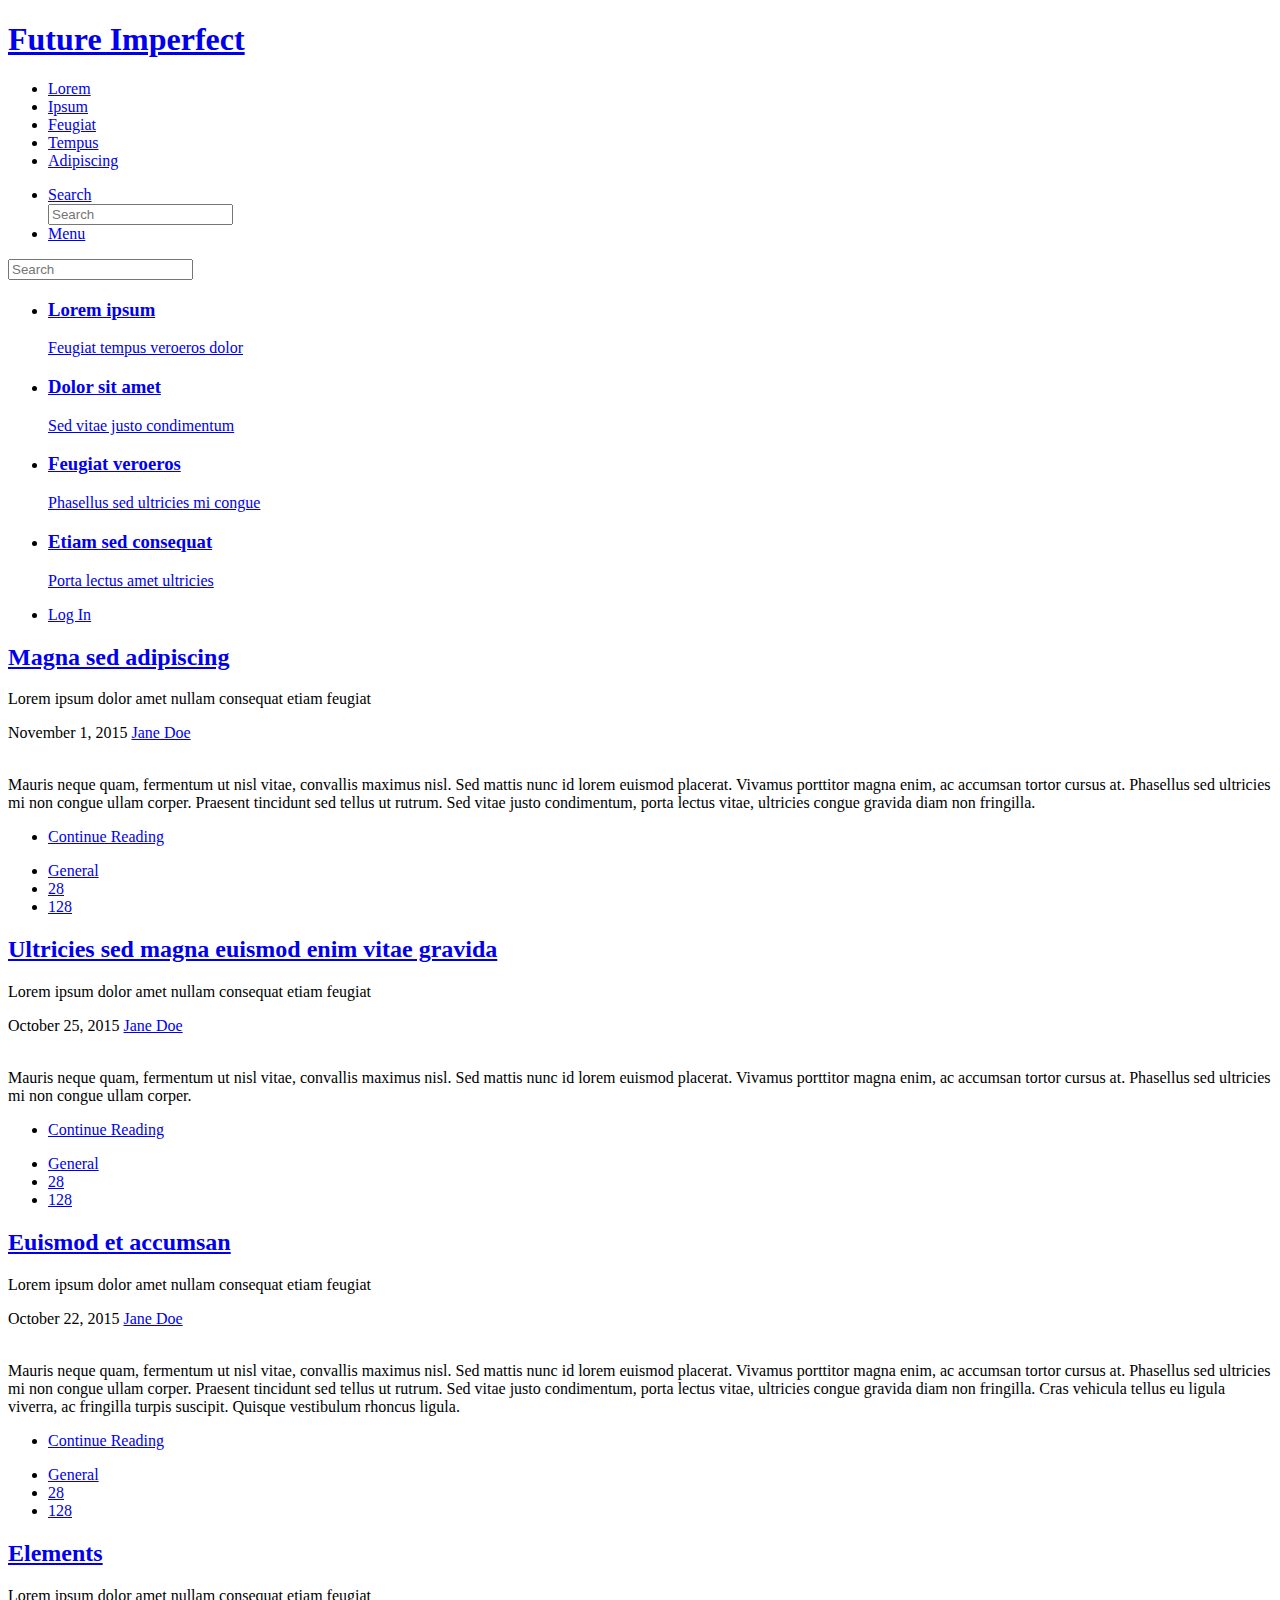
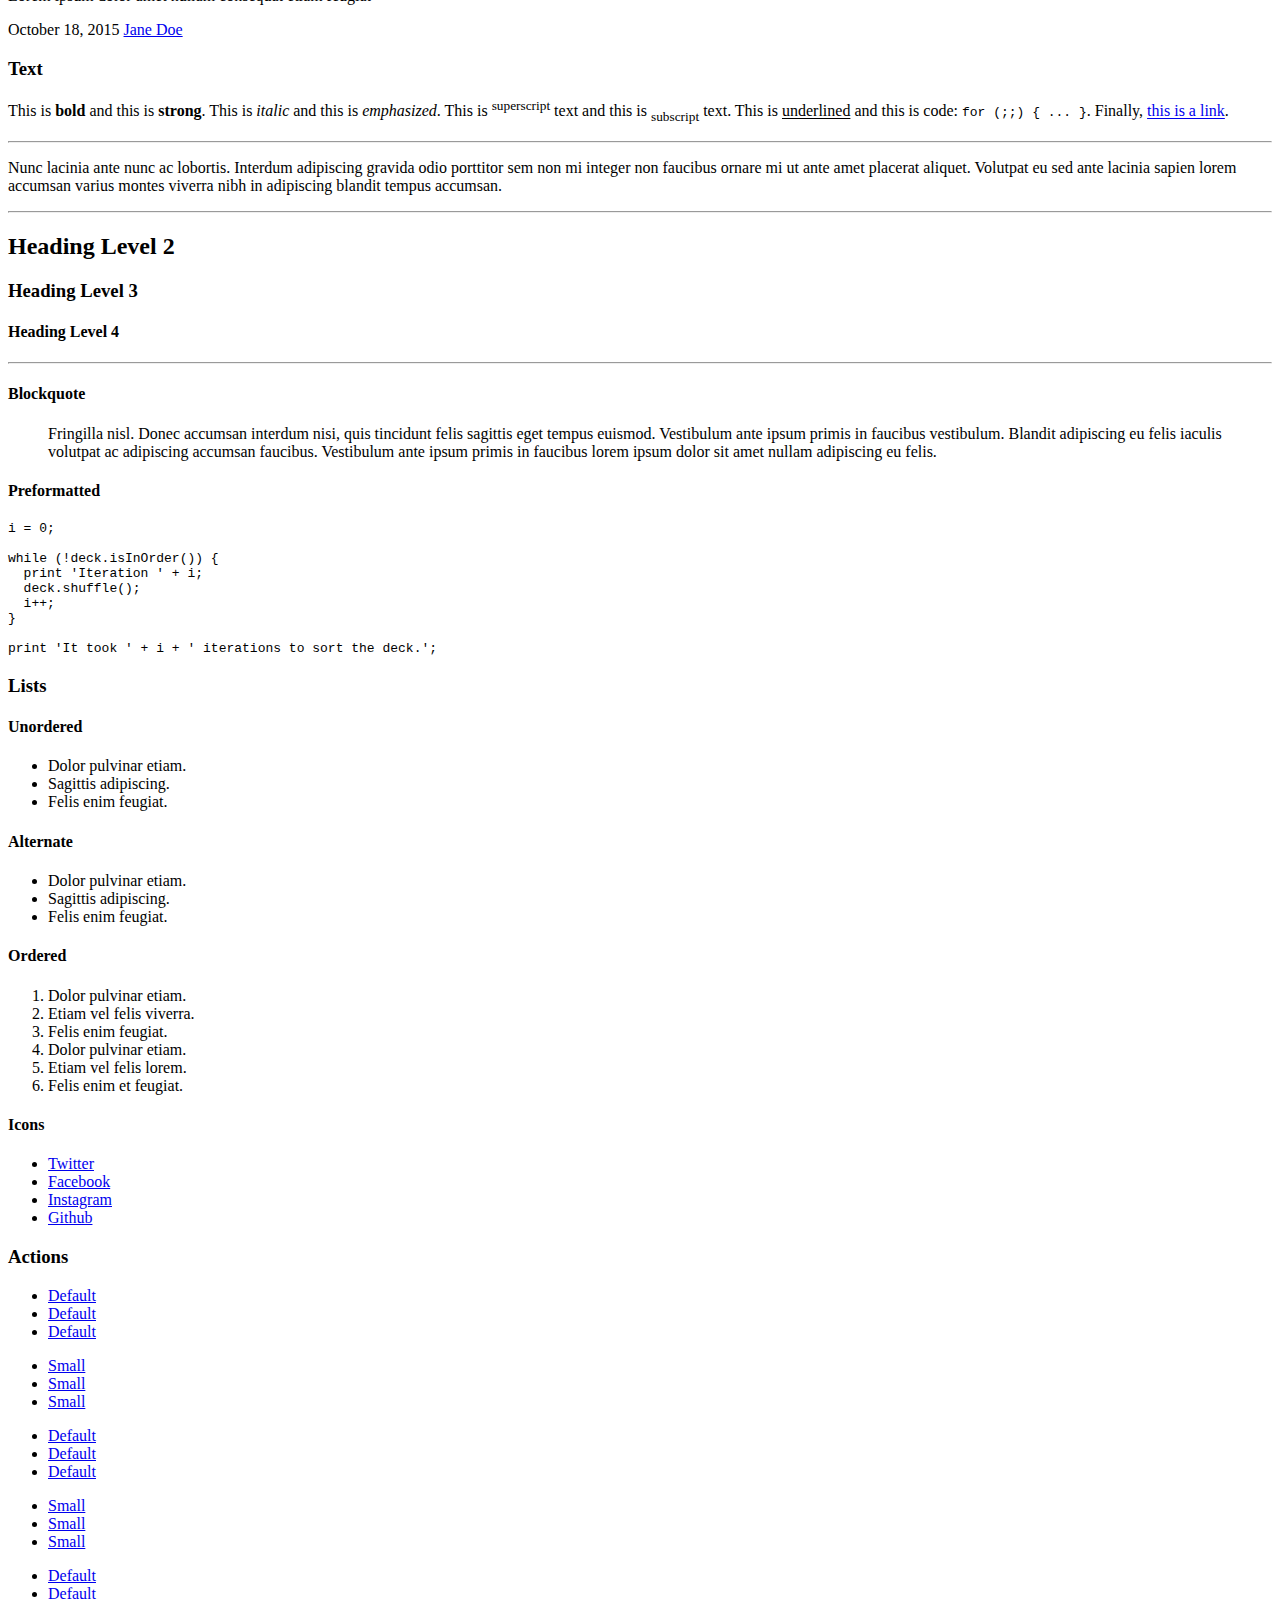
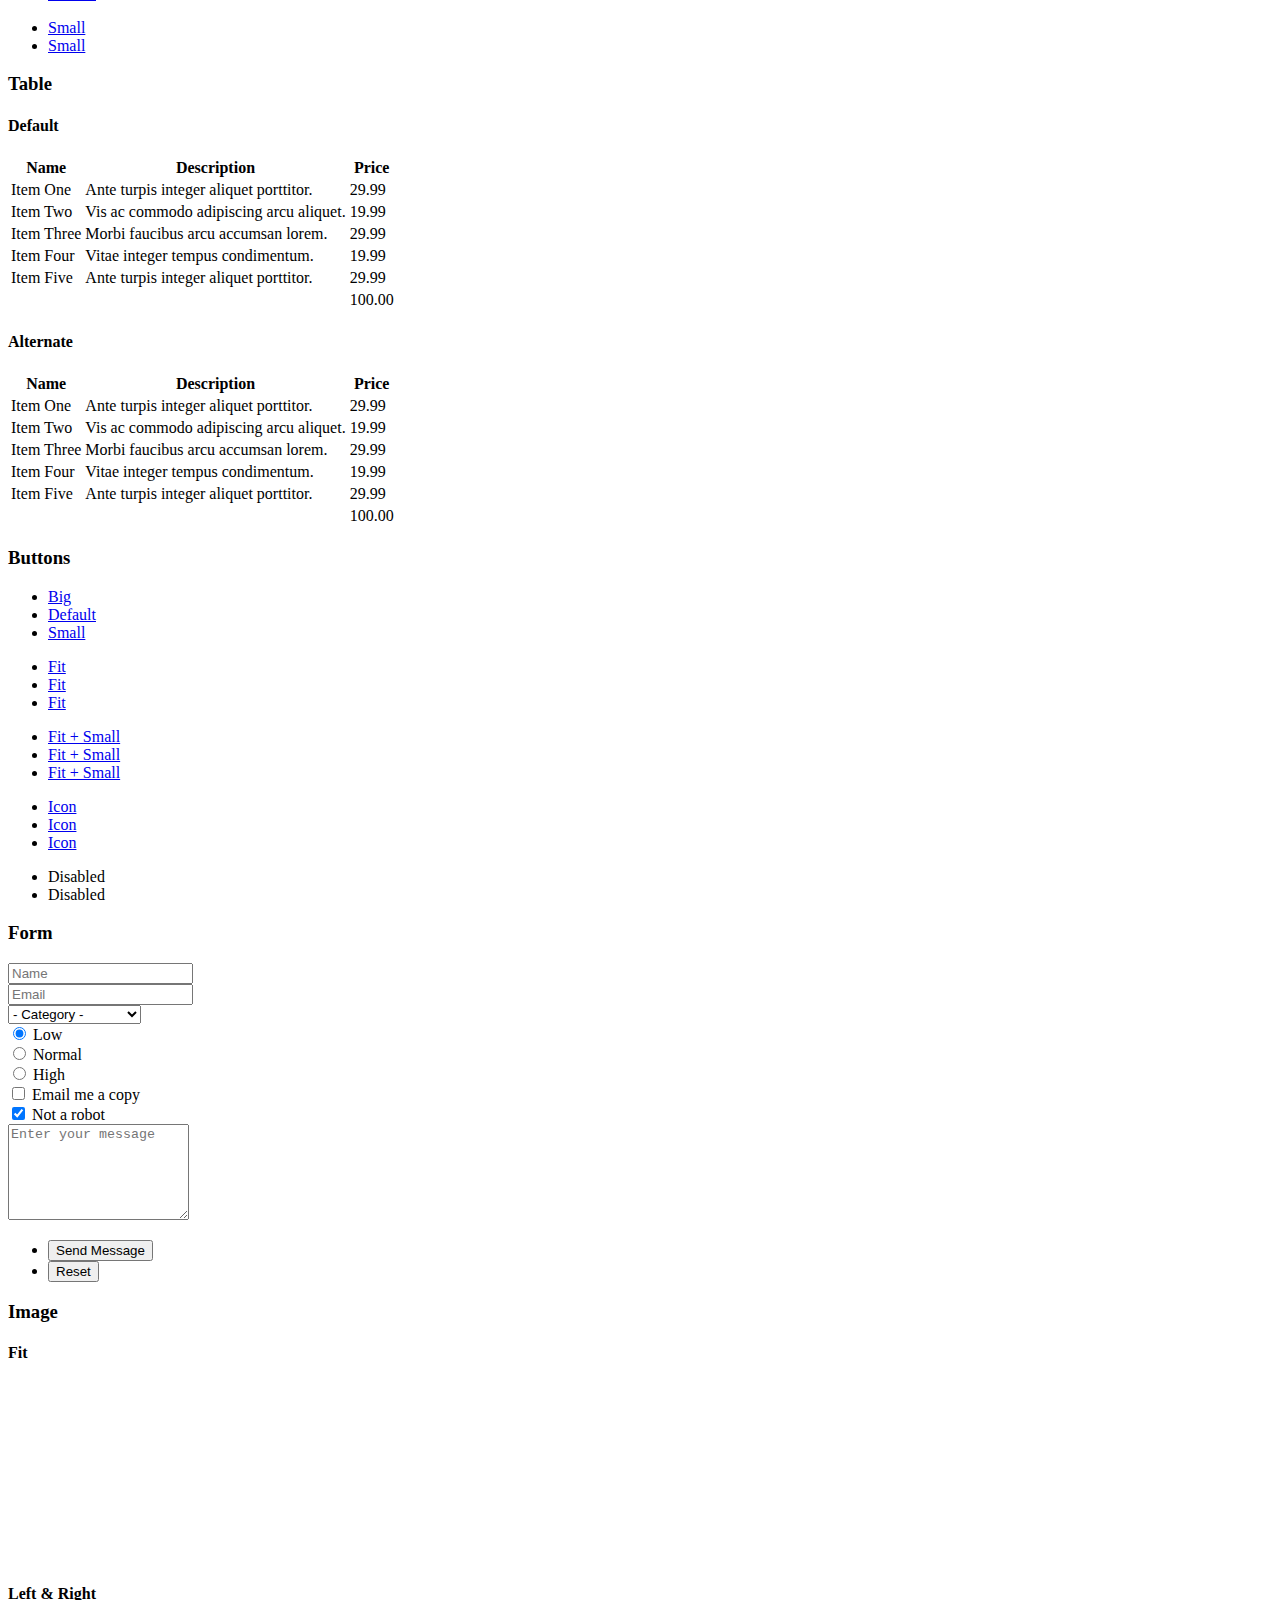
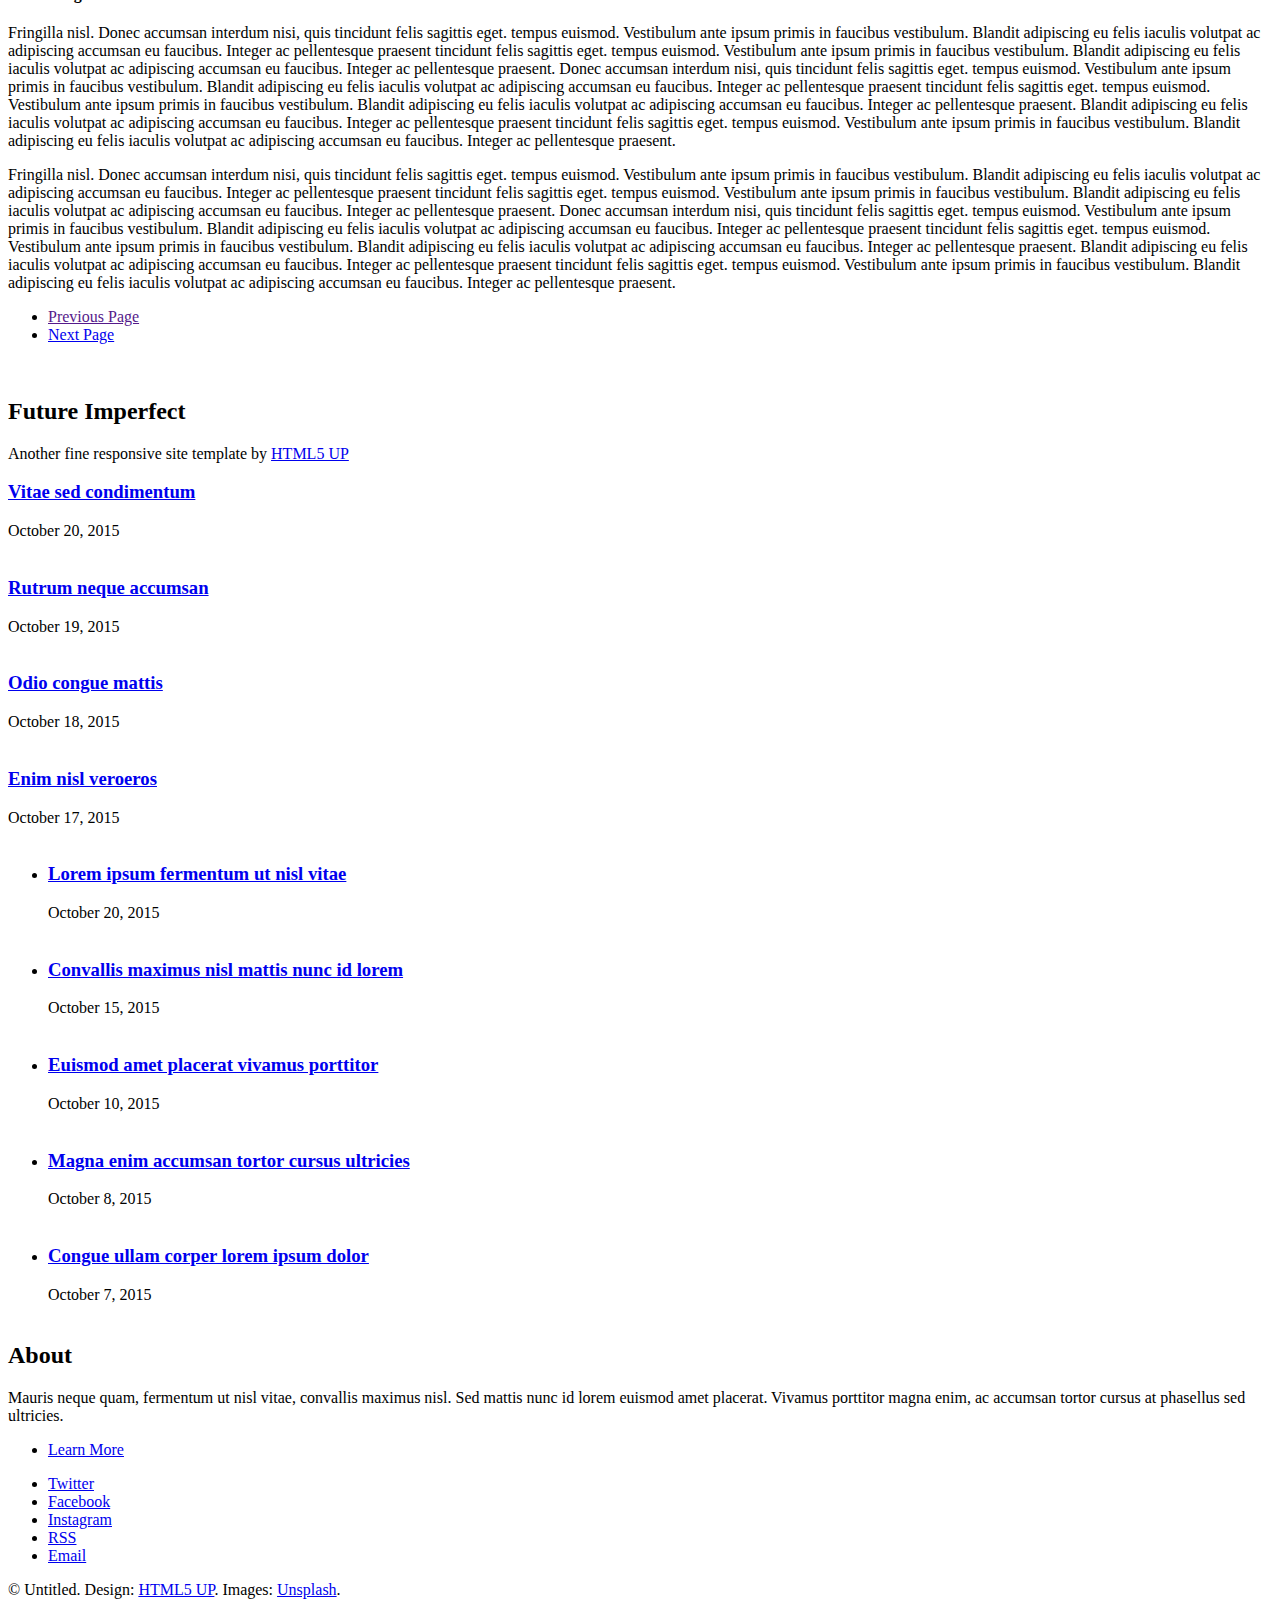
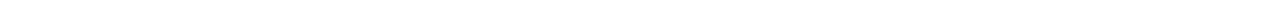
==== index.html @ ebdb858f "Add files via upload" ====
<!DOCTYPE HTML>
<html>
	<head>
		<title>Future Imperfect by HTML5 UP</title>
		<meta charset="utf-8" />
		<meta name="viewport" content="width=device-width, initial-scale=1" />
		<link rel="stylesheet" href="assets/css/main.css" />
	</head>
	<body>

		<!-- Wrapper -->
			<div id="wrapper">

				<!-- Header -->
					<header id="header">
						<h1><a href="#">Future Imperfect</a></h1>
						<nav class="links">
							<ul>
								<li><a href="#">Lorem</a></li>
								<li><a href="#">Ipsum</a></li>
								<li><a href="#">Feugiat</a></li>
								<li><a href="#">Tempus</a></li>
								<li><a href="#">Adipiscing</a></li>
							</ul>
						</nav>
						<nav class="main">
							<ul>
								<li class="search">
									<a class="fa-search" href="#search">Search</a>
									<form id="search" method="get" action="#">
										<input type="text" name="query" placeholder="Search" />
									</form>
								</li>
								<li class="menu">
									<a class="fa-bars" href="#menu">Menu</a>
								</li>
							</ul>
						</nav>
					</header>

				<!-- Menu -->
					<section id="menu">

						<!-- Search -->
							<section>
								<form class="search" method="get" action="#">
									<input type="text" name="query" placeholder="Search" />
								</form>
							</section>

						<!-- Links -->
							<section>
								<ul class="links">
									<li>
										<a href="#">
											<h3>Lorem ipsum</h3>
											<p>Feugiat tempus veroeros dolor</p>
										</a>
									</li>
									<li>
										<a href="#">
											<h3>Dolor sit amet</h3>
											<p>Sed vitae justo condimentum</p>
										</a>
									</li>
									<li>
										<a href="#">
											<h3>Feugiat veroeros</h3>
											<p>Phasellus sed ultricies mi congue</p>
										</a>
									</li>
									<li>
										<a href="#">
											<h3>Etiam sed consequat</h3>
											<p>Porta lectus amet ultricies</p>
										</a>
									</li>
								</ul>
							</section>

						<!-- Actions -->
							<section>
								<ul class="actions vertical">
									<li><a href="#" class="button big fit">Log In</a></li>
								</ul>
							</section>

					</section>

				<!-- Main -->
					<div id="main">

						<!-- Post -->
							<article class="post">
								<header>
									<div class="title">
										<h2><a href="#">Magna sed adipiscing</a></h2>
										<p>Lorem ipsum dolor amet nullam consequat etiam feugiat</p>
									</div>
									<div class="meta">
										<time class="published" datetime="2015-11-01">November 1, 2015</time>
										<a href="#" class="author"><span class="name">Jane Doe</span><img src="images/avatar.jpg" alt="" /></a>
									</div>
								</header>
								<a href="#" class="image featured"><img src="images/pic01.jpg" alt="" /></a>
								<p>Mauris neque quam, fermentum ut nisl vitae, convallis maximus nisl. Sed mattis nunc id lorem euismod placerat. Vivamus porttitor magna enim, ac accumsan tortor cursus at. Phasellus sed ultricies mi non congue ullam corper. Praesent tincidunt sed tellus ut rutrum. Sed vitae justo condimentum, porta lectus vitae, ultricies congue gravida diam non fringilla.</p>
								<footer>
									<ul class="actions">
										<li><a href="#" class="button big">Continue Reading</a></li>
									</ul>
									<ul class="stats">
										<li><a href="#">General</a></li>
										<li><a href="#" class="icon fa-heart">28</a></li>
										<li><a href="#" class="icon fa-comment">128</a></li>
									</ul>
								</footer>
							</article>

						<!-- Post -->
							<article class="post">
								<header>
									<div class="title">
										<h2><a href="#">Ultricies sed magna euismod enim vitae gravida</a></h2>
										<p>Lorem ipsum dolor amet nullam consequat etiam feugiat</p>
									</div>
									<div class="meta">
										<time class="published" datetime="2015-10-25">October 25, 2015</time>
										<a href="#" class="author"><span class="name">Jane Doe</span><img src="images/avatar.jpg" alt="" /></a>
									</div>
								</header>
								<a href="#" class="image featured"><img src="images/pic02.jpg" alt="" /></a>
								<p>Mauris neque quam, fermentum ut nisl vitae, convallis maximus nisl. Sed mattis nunc id lorem euismod placerat. Vivamus porttitor magna enim, ac accumsan tortor cursus at. Phasellus sed ultricies mi non congue ullam corper.</p>
								<footer>
									<ul class="actions">
										<li><a href="#" class="button big">Continue Reading</a></li>
									</ul>
									<ul class="stats">
										<li><a href="#">General</a></li>
										<li><a href="#" class="icon fa-heart">28</a></li>
										<li><a href="#" class="icon fa-comment">128</a></li>
									</ul>
								</footer>
							</article>

						<!-- Post -->
							<article class="post">
								<header>
									<div class="title">
										<h2><a href="#">Euismod et accumsan</a></h2>
										<p>Lorem ipsum dolor amet nullam consequat etiam feugiat</p>
									</div>
									<div class="meta">
										<time class="published" datetime="2015-10-22">October 22, 2015</time>
										<a href="#" class="author"><span class="name">Jane Doe</span><img src="images/avatar.jpg" alt="" /></a>
									</div>
								</header>
								<a href="#" class="image featured"><img src="images/pic03.jpg" alt="" /></a>
								<p>Mauris neque quam, fermentum ut nisl vitae, convallis maximus nisl. Sed mattis nunc id lorem euismod placerat. Vivamus porttitor magna enim, ac accumsan tortor cursus at. Phasellus sed ultricies mi non congue ullam corper. Praesent tincidunt sed tellus ut rutrum. Sed vitae justo condimentum, porta lectus vitae, ultricies congue gravida diam non fringilla. Cras vehicula tellus eu ligula viverra, ac fringilla turpis suscipit. Quisque vestibulum rhoncus ligula.</p>
								<footer>
									<ul class="actions">
										<li><a href="#" class="button big">Continue Reading</a></li>
									</ul>
									<ul class="stats">
										<li><a href="#">General</a></li>
										<li><a href="#" class="icon fa-heart">28</a></li>
										<li><a href="#" class="icon fa-comment">128</a></li>
									</ul>
								</footer>
							</article>

						<!-- Post -->
						
							<article class="post">
								<header>
									<div class="title">
										<h2><a href="#">Elements</a></h2>
										<p>Lorem ipsum dolor amet nullam consequat etiam feugiat</p>
									</div>
									<div class="meta">
										<time class="published" datetime="2015-10-18">October 18, 2015</time>
										<a href="#" class="author"><span class="name">Jane Doe</span><img src="images/avatar.jpg" alt="" /></a>
									</div>
								</header>

								<section>
									<h3>Text</h3>
									<p>This is <b>bold</b> and this is <strong>strong</strong>. This is <i>italic</i> and this is <em>emphasized</em>.
									This is <sup>superscript</sup> text and this is <sub>subscript</sub> text.
									This is <u>underlined</u> and this is code: <code>for (;;) { ... }</code>. Finally, <a href="#">this is a link</a>.</p>
									<hr />
									<p>Nunc lacinia ante nunc ac lobortis. Interdum adipiscing gravida odio porttitor sem non mi integer non faucibus ornare mi ut ante amet placerat aliquet. Volutpat eu sed ante lacinia sapien lorem accumsan varius montes viverra nibh in adipiscing blandit tempus accumsan.</p>
									<hr />
									<h2>Heading Level 2</h2>
									<h3>Heading Level 3</h3>
									<h4>Heading Level 4</h4>
									<hr />
									<h4>Blockquote</h4>
									<blockquote>Fringilla nisl. Donec accumsan interdum nisi, quis tincidunt felis sagittis eget tempus euismod. Vestibulum ante ipsum primis in faucibus vestibulum. Blandit adipiscing eu felis iaculis volutpat ac adipiscing accumsan faucibus. Vestibulum ante ipsum primis in faucibus lorem ipsum dolor sit amet nullam adipiscing eu felis.</blockquote>
									<h4>Preformatted</h4>
									<pre><code>i = 0;

while (!deck.isInOrder()) {
  print 'Iteration ' + i;
  deck.shuffle();
  i++;
}

print 'It took ' + i + ' iterations to sort the deck.';</code></pre>
								</section>

								<section>
									<h3>Lists</h3>
									<div class="row">
										<div class="6u 12u$(medium)">
											<h4>Unordered</h4>
											<ul>
												<li>Dolor pulvinar etiam.</li>
												<li>Sagittis adipiscing.</li>
												<li>Felis enim feugiat.</li>
											</ul>
											<h4>Alternate</h4>
											<ul class="alt">
												<li>Dolor pulvinar etiam.</li>
												<li>Sagittis adipiscing.</li>
												<li>Felis enim feugiat.</li>
											</ul>
										</div>
										<div class="6u$ 12u$(medium)">
											<h4>Ordered</h4>
											<ol>
												<li>Dolor pulvinar etiam.</li>
												<li>Etiam vel felis viverra.</li>
												<li>Felis enim feugiat.</li>
												<li>Dolor pulvinar etiam.</li>
												<li>Etiam vel felis lorem.</li>
												<li>Felis enim et feugiat.</li>
											</ol>
											<h4>Icons</h4>
											<ul class="icons">
												<li><a href="#" class="icon fa-twitter"><span class="label">Twitter</span></a></li>
												<li><a href="#" class="icon fa-facebook"><span class="label">Facebook</span></a></li>
												<li><a href="#" class="icon fa-instagram"><span class="label">Instagram</span></a></li>
												<li><a href="#" class="icon fa-github"><span class="label">Github</span></a></li>
											</ul>
										</div>
									</div>
									<h3>Actions</h3>
									<div class="row">
										<div class="6u 12u$(medium)">
											<ul class="actions">
												<li><a href="#" class="button">Default</a></li>
												<li><a href="#" class="button">Default</a></li>
												<li><a href="#" class="button">Default</a></li>
											</ul>
											<ul class="actions small">
												<li><a href="#" class="button small">Small</a></li>
												<li><a href="#" class="button small">Small</a></li>
												<li><a href="#" class="button small">Small</a></li>
											</ul>
											<ul class="actions vertical">
												<li><a href="#" class="button">Default</a></li>
												<li><a href="#" class="button">Default</a></li>
												<li><a href="#" class="button">Default</a></li>
											</ul>
											<ul class="actions vertical small">
												<li><a href="#" class="button small">Small</a></li>
												<li><a href="#" class="button small">Small</a></li>
												<li><a href="#" class="button small">Small</a></li>
											</ul>
										</div>
										<div class="6u 12u$(medium)">
											<ul class="actions vertical">
												<li><a href="#" class="button fit">Default</a></li>
												<li><a href="#" class="button fit">Default</a></li>
											</ul>
											<ul class="actions vertical small">
												<li><a href="#" class="button small fit">Small</a></li>
												<li><a href="#" class="button small fit">Small</a></li>
											</ul>
										</div>
									</div>
								</section>

								<section>
									<h3>Table</h3>
									<h4>Default</h4>
									<div class="table-wrapper">
										<table>
											<thead>
												<tr>
													<th>Name</th>
													<th>Description</th>
													<th>Price</th>
												</tr>
											</thead>
											<tbody>
												<tr>
													<td>Item One</td>
													<td>Ante turpis integer aliquet porttitor.</td>
													<td>29.99</td>
												</tr>
												<tr>
													<td>Item Two</td>
													<td>Vis ac commodo adipiscing arcu aliquet.</td>
													<td>19.99</td>
												</tr>
												<tr>
													<td>Item Three</td>
													<td> Morbi faucibus arcu accumsan lorem.</td>
													<td>29.99</td>
												</tr>
												<tr>
													<td>Item Four</td>
													<td>Vitae integer tempus condimentum.</td>
													<td>19.99</td>
												</tr>
												<tr>
													<td>Item Five</td>
													<td>Ante turpis integer aliquet porttitor.</td>
													<td>29.99</td>
												</tr>
											</tbody>
											<tfoot>
												<tr>
													<td colspan="2"></td>
													<td>100.00</td>
												</tr>
											</tfoot>
										</table>
									</div>

									<h4>Alternate</h4>
									<div class="table-wrapper">
										<table class="alt">
											<thead>
												<tr>
													<th>Name</th>
													<th>Description</th>
													<th>Price</th>
												</tr>
											</thead>
											<tbody>
												<tr>
													<td>Item One</td>
													<td>Ante turpis integer aliquet porttitor.</td>
													<td>29.99</td>
												</tr>
												<tr>
													<td>Item Two</td>
													<td>Vis ac commodo adipiscing arcu aliquet.</td>
													<td>19.99</td>
												</tr>
												<tr>
													<td>Item Three</td>
													<td> Morbi faucibus arcu accumsan lorem.</td>
													<td>29.99</td>
												</tr>
												<tr>
													<td>Item Four</td>
													<td>Vitae integer tempus condimentum.</td>
													<td>19.99</td>
												</tr>
												<tr>
													<td>Item Five</td>
													<td>Ante turpis integer aliquet porttitor.</td>
													<td>29.99</td>
												</tr>
											</tbody>
											<tfoot>
												<tr>
													<td colspan="2"></td>
													<td>100.00</td>
												</tr>
											</tfoot>
										</table>
									</div>
								</section>

								<section>
									<h3>Buttons</h3>
									<ul class="actions">
										<li><a href="#" class="button big">Big</a></li>
										<li><a href="#" class="button">Default</a></li>
										<li><a href="#" class="button small">Small</a></li>
									</ul>
									<ul class="actions fit">
										<li><a href="#" class="button fit">Fit</a></li>
										<li><a href="#" class="button fit">Fit</a></li>
										<li><a href="#" class="button fit">Fit</a></li>
									</ul>
									<ul class="actions fit small">
										<li><a href="#" class="button fit small">Fit + Small</a></li>
										<li><a href="#" class="button fit small">Fit + Small</a></li>
										<li><a href="#" class="button fit small">Fit + Small</a></li>
									</ul>
									<ul class="actions">
										<li><a href="#" class="button icon fa-download">Icon</a></li>
										<li><a href="#" class="button icon fa-upload">Icon</a></li>
										<li><a href="#" class="button icon fa-save">Icon</a></li>
									</ul>
									<ul class="actions">
										<li><span class="button disabled">Disabled</span></li>
										<li><span class="button disabled icon fa-download">Disabled</span></li>
									</ul>
								</section>

								<section>
									<h3>Form</h3>
									<form method="post" action="#">
										<div class="row uniform">
											<div class="6u 12u$(xsmall)">
												<input type="text" name="demo-name" id="demo-name" value="" placeholder="Name" />
											</div>
											<div class="6u$ 12u$(xsmall)">
												<input type="email" name="demo-email" id="demo-email" value="" placeholder="Email" />
											</div>
											<div class="12u$">
												<div class="select-wrapper">
													<select name="demo-category" id="demo-category">
														<option value="">- Category -</option>
														<option value="1">Manufacturing</option>
														<option value="1">Shipping</option>
														<option value="1">Administration</option>
														<option value="1">Human Resources</option>
													</select>
												</div>
											</div>
											<div class="4u 12u$(small)">
												<input type="radio" id="demo-priority-low" name="demo-priority" checked>
												<label for="demo-priority-low">Low</label>
											</div>
											<div class="4u 12u$(small)">
												<input type="radio" id="demo-priority-normal" name="demo-priority">
												<label for="demo-priority-normal">Normal</label>
											</div>
											<div class="4u$ 12u$(small)">
												<input type="radio" id="demo-priority-high" name="demo-priority">
												<label for="demo-priority-high">High</label>
											</div>
											<div class="6u 12u$(small)">
												<input type="checkbox" id="demo-copy" name="demo-copy">
												<label for="demo-copy">Email me a copy</label>
											</div>
											<div class="6u$ 12u$(small)">
												<input type="checkbox" id="demo-human" name="demo-human" checked>
												<label for="demo-human">Not a robot</label>
											</div>
											<div class="12u$">
												<textarea name="demo-message" id="demo-message" placeholder="Enter your message" rows="6"></textarea>
											</div>
											<div class="12u$">
												<ul class="actions">
													<li><input type="submit" value="Send Message" /></li>
													<li><input type="reset" value="Reset" /></li>
												</ul>
											</div>
										</div>
									</form>
								</section>

								<section>
									<h3>Image</h3>
									<h4>Fit</h4>
									<div class="box alt">
										<div class="row uniform">
											<div class="12u$"><span class="image fit"><img src="images/pic02.jpg" alt="" /></span></div>
											<div class="4u"><span class="image fit"><img src="images/pic04.jpg" alt="" /></span></div>
											<div class="4u"><span class="image fit"><img src="images/pic05.jpg" alt="" /></span></div>
											<div class="4u$"><span class="image fit"><img src="images/pic06.jpg" alt="" /></span></div>
											<div class="4u"><span class="image fit"><img src="images/pic06.jpg" alt="" /></span></div>
											<div class="4u"><span class="image fit"><img src="images/pic04.jpg" alt="" /></span></div>
											<div class="4u$"><span class="image fit"><img src="images/pic05.jpg" alt="" /></span></div>
											<div class="4u"><span class="image fit"><img src="images/pic05.jpg" alt="" /></span></div>
											<div class="4u"><span class="image fit"><img src="images/pic06.jpg" alt="" /></span></div>
											<div class="4u$"><span class="image fit"><img src="images/pic04.jpg" alt="" /></span></div>
										</div>
									</div>
									<h4>Left &amp; Right</h4>
									<p><span class="image left"><img src="images/pic07.jpg" alt="" /></span>Fringilla nisl. Donec accumsan interdum nisi, quis tincidunt felis sagittis eget. tempus euismod. Vestibulum ante ipsum primis in faucibus vestibulum. Blandit adipiscing eu felis iaculis volutpat ac adipiscing accumsan eu faucibus. Integer ac pellentesque praesent tincidunt felis sagittis eget. tempus euismod. Vestibulum ante ipsum primis in faucibus vestibulum. Blandit adipiscing eu felis iaculis volutpat ac adipiscing accumsan eu faucibus. Integer ac pellentesque praesent. Donec accumsan interdum nisi, quis tincidunt felis sagittis eget. tempus euismod. Vestibulum ante ipsum primis in faucibus vestibulum. Blandit adipiscing eu felis iaculis volutpat ac adipiscing accumsan eu faucibus. Integer ac pellentesque praesent tincidunt felis sagittis eget. tempus euismod. Vestibulum ante ipsum primis in faucibus vestibulum. Blandit adipiscing eu felis iaculis volutpat ac adipiscing accumsan eu faucibus. Integer ac pellentesque praesent. Blandit adipiscing eu felis iaculis volutpat ac adipiscing accumsan eu faucibus. Integer ac pellentesque praesent tincidunt felis sagittis eget. tempus euismod. Vestibulum ante ipsum primis in faucibus vestibulum. Blandit adipiscing eu felis iaculis volutpat ac adipiscing accumsan eu faucibus. Integer ac pellentesque praesent.</p>
									<p><span class="image right"><img src="images/pic04.jpg" alt="" /></span>Fringilla nisl. Donec accumsan interdum nisi, quis tincidunt felis sagittis eget. tempus euismod. Vestibulum ante ipsum primis in faucibus vestibulum. Blandit adipiscing eu felis iaculis volutpat ac adipiscing accumsan eu faucibus. Integer ac pellentesque praesent tincidunt felis sagittis eget. tempus euismod. Vestibulum ante ipsum primis in faucibus vestibulum. Blandit adipiscing eu felis iaculis volutpat ac adipiscing accumsan eu faucibus. Integer ac pellentesque praesent. Donec accumsan interdum nisi, quis tincidunt felis sagittis eget. tempus euismod. Vestibulum ante ipsum primis in faucibus vestibulum. Blandit adipiscing eu felis iaculis volutpat ac adipiscing accumsan eu faucibus. Integer ac pellentesque praesent tincidunt felis sagittis eget. tempus euismod. Vestibulum ante ipsum primis in faucibus vestibulum. Blandit adipiscing eu felis iaculis volutpat ac adipiscing accumsan eu faucibus. Integer ac pellentesque praesent. Blandit adipiscing eu felis iaculis volutpat ac adipiscing accumsan eu faucibus. Integer ac pellentesque praesent tincidunt felis sagittis eget. tempus euismod. Vestibulum ante ipsum primis in faucibus vestibulum. Blandit adipiscing eu felis iaculis volutpat ac adipiscing accumsan eu faucibus. Integer ac pellentesque praesent.</p>
								</section>

							</article>
						<!-- Pagination -->
							<ul class="actions pagination">
								<li><a href="" class="disabled button big previous">Previous Page</a></li>
								<li><a href="#" class="button big next">Next Page</a></li>
							</ul>

					</div>

				<!-- Sidebar -->
					<section id="sidebar">

						<!-- Intro -->
							<section id="intro">
								<a href="#" class="logo"><img src="images/logo.jpg" alt="" /></a>
								<header>
									<h2>Future Imperfect</h2>
									<p>Another fine responsive site template by <a href="http://html5up.net">HTML5 UP</a></p>
								</header>
							</section>

						<!-- Mini Posts -->
							<section>
								<div class="mini-posts">

									<!-- Mini Post -->
										<article class="mini-post">
											<header>
												<h3><a href="#">Vitae sed condimentum</a></h3>
												<time class="published" datetime="2015-10-20">October 20, 2015</time>
												<a href="#" class="author"><img src="images/avatar.jpg" alt="" /></a>
											</header>
											<a href="#" class="image"><img src="images/pic04.jpg" alt="" /></a>
										</article>

									<!-- Mini Post -->
										<article class="mini-post">
											<header>
												<h3><a href="#">Rutrum neque accumsan</a></h3>
												<time class="published" datetime="2015-10-19">October 19, 2015</time>
												<a href="#" class="author"><img src="images/avatar.jpg" alt="" /></a>
											</header>
											<a href="#" class="image"><img src="images/pic05.jpg" alt="" /></a>
										</article>

									<!-- Mini Post -->
										<article class="mini-post">
											<header>
												<h3><a href="#">Odio congue mattis</a></h3>
												<time class="published" datetime="2015-10-18">October 18, 2015</time>
												<a href="#" class="author"><img src="images/avatar.jpg" alt="" /></a>
											</header>
											<a href="#" class="image"><img src="images/pic06.jpg" alt="" /></a>
										</article>

									<!-- Mini Post -->
										<article class="mini-post">
											<header>
												<h3><a href="#">Enim nisl veroeros</a></h3>
												<time class="published" datetime="2015-10-17">October 17, 2015</time>
												<a href="#" class="author"><img src="images/avatar.jpg" alt="" /></a>
											</header>
											<a href="#" class="image"><img src="images/pic07.jpg" alt="" /></a>
										</article>

								</div>
							</section>

						<!-- Posts List -->
							<section>
								<ul class="posts">
									<li>
										<article>
											<header>
												<h3><a href="#">Lorem ipsum fermentum ut nisl vitae</a></h3>
												<time class="published" datetime="2015-10-20">October 20, 2015</time>
											</header>
											<a href="#" class="image"><img src="images/pic08.jpg" alt="" /></a>
										</article>
									</li>
									<li>
										<article>
											<header>
												<h3><a href="#">Convallis maximus nisl mattis nunc id lorem</a></h3>
												<time class="published" datetime="2015-10-15">October 15, 2015</time>
											</header>
											<a href="#" class="image"><img src="images/pic09.jpg" alt="" /></a>
										</article>
									</li>
									<li>
										<article>
											<header>
												<h3><a href="#">Euismod amet placerat vivamus porttitor</a></h3>
												<time class="published" datetime="2015-10-10">October 10, 2015</time>
											</header>
											<a href="#" class="image"><img src="images/pic10.jpg" alt="" /></a>
										</article>
									</li>
									<li>
										<article>
											<header>
												<h3><a href="#">Magna enim accumsan tortor cursus ultricies</a></h3>
												<time class="published" datetime="2015-10-08">October 8, 2015</time>
											</header>
											<a href="#" class="image"><img src="images/pic11.jpg" alt="" /></a>
										</article>
									</li>
									<li>
										<article>
											<header>
												<h3><a href="#">Congue ullam corper lorem ipsum dolor</a></h3>
												<time class="published" datetime="2015-10-06">October 7, 2015</time>
											</header>
											<a href="#" class="image"><img src="images/pic12.jpg" alt="" /></a>
										</article>
									</li>
								</ul>
							</section>

						<!-- About -->
							<section class="blurb">
								<h2>About</h2>
								<p>Mauris neque quam, fermentum ut nisl vitae, convallis maximus nisl. Sed mattis nunc id lorem euismod amet placerat. Vivamus porttitor magna enim, ac accumsan tortor cursus at phasellus sed ultricies.</p>
								<ul class="actions">
									<li><a href="#" class="button">Learn More</a></li>
								</ul>
							</section>

						<!-- Footer -->
							<section id="footer">
								<ul class="icons">
									<li><a href="#" class="fa-twitter"><span class="label">Twitter</span></a></li>
									<li><a href="#" class="fa-facebook"><span class="label">Facebook</span></a></li>
									<li><a href="#" class="fa-instagram"><span class="label">Instagram</span></a></li>
									<li><a href="#" class="fa-rss"><span class="label">RSS</span></a></li>
									<li><a href="#" class="fa-envelope"><span class="label">Email</span></a></li>
								</ul>
								<p class="copyright">&copy; Untitled. Design: <a href="http://html5up.net">HTML5 UP</a>. Images: <a href="http://unsplash.com">Unsplash</a>.</p>
							</section>

					</section>

			</div>

		<!-- Scripts -->
			<script src="assets/js/jquery.min.js"></script>
			<script src="assets/js/skel.min.js"></script>
			<script src="assets/js/util.js"></script>
			<!--[if lte IE 8]><script src="assets/js/ie/respond.min.js"></script><![endif]-->
			<script src="assets/js/main.js"></script>

	</body>
</html>
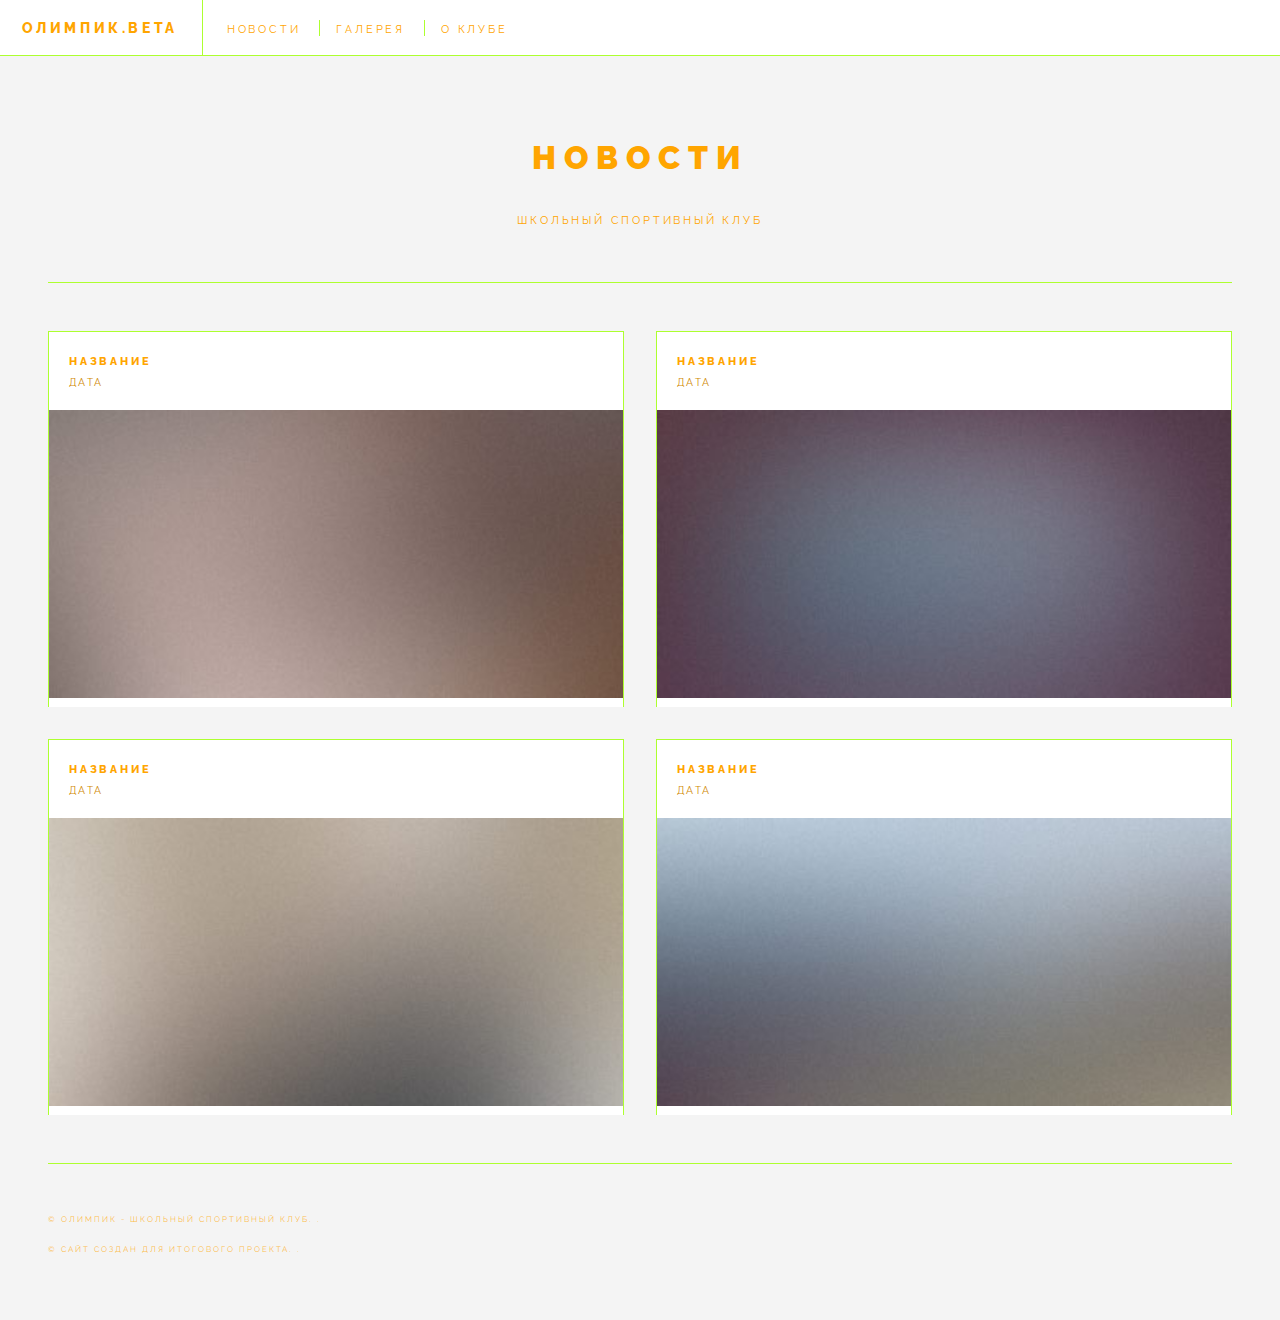
==== commit c3d0b4d2: "Update and rename news.html to index.html" ====
--- a/index.html
+++ b/index.html
@@ -1,7 +1,7 @@
 <!DOCTYPE HTML>
 <html>
 	<head>
-		<title>Future Imperfect by HTML5 UP</title>
+		<title>Новости</title>
 		<meta charset="utf-8" />
 		<meta name="viewport" content="width=device-width, initial-scale=1" />
 		<link rel="stylesheet" href="assets/css/main.css" />
@@ -13,26 +13,20 @@
 
 				<!-- Header -->
 					<header id="header">
-						<h1><a href="#">Future Imperfect</a></h1>
+						<h7>Олимпик.beta</h7>
 						<nav class="links">
 							<ul>
-								<li><a href="#">Lorem</a></li>
-								<li><a href="#">Ipsum</a></li>
-								<li><a href="#">Feugiat</a></li>
-								<li><a href="#">Tempus</a></li>
-								<li><a href="#">Adipiscing</a></li>
+								<li><a href="index.html">Новости</a></li>
+								<li><a href="galery.html">Галерея</a></li>
+								<li><a href="about_site.html">О клубе</a></li>
+								<li><a href="#"></a></li>
+								<li><a href="#"></a></li>
 							</ul>
 						</nav>
 						<nav class="main">
 							<ul>
-								<li class="search">
-									<a class="fa-search" href="#search">Search</a>
-									<form id="search" method="get" action="#">
-										<input type="text" name="query" placeholder="Search" />
-									</form>
-								</li>
 								<li class="menu">
-									<a class="fa-bars" href="#menu">Menu</a>
+									<a class="fa-bars" href="#menu">Меню</a>
 								</li>
 							</ul>
 						</nav>
@@ -42,462 +36,48 @@
 					<section id="menu">
 
 						<!-- Search -->
-							<section>
-								<form class="search" method="get" action="#">
-									<input type="text" name="query" placeholder="Search" />
-								</form>
-							</section>
+
 
 						<!-- Links -->
 							<section>
 								<ul class="links">
 									<li>
-										<a href="#">
-											<h3>Lorem ipsum</h3>
-											<p>Feugiat tempus veroeros dolor</p>
+										<a href="index.html">
+											<h3>Новости</h3>
+											<p></p>
 										</a>
 									</li>
 									<li>
-										<a href="#">
-											<h3>Dolor sit amet</h3>
-											<p>Sed vitae justo condimentum</p>
+										<a href="galery.html">
+											<h3>Галерея</h3>
+											<p></p>
 										</a>
 									</li>
 									<li>
-										<a href="#">
-											<h3>Feugiat veroeros</h3>
-											<p>Phasellus sed ultricies mi congue</p>
+										<a href="about_site.html">
+											<h3>О клубе</h3>
+											<p></p>
 										</a>
 									</li>
-									<li>
-										<a href="#">
-											<h3>Etiam sed consequat</h3>
-											<p>Porta lectus amet ultricies</p>
-										</a>
-									</li>
+
 								</ul>
 							</section>
-
-						<!-- Actions -->
-							<section>
-								<ul class="actions vertical">
-									<li><a href="#" class="button big fit">Log In</a></li>
-								</ul>
-							</section>
-
 					</section>
 
 				<!-- Main -->
 					<div id="main">
+					</div>
 
-						<!-- Post -->
-							<article class="post">
-								<header>
-									<div class="title">
-										<h2><a href="#">Magna sed adipiscing</a></h2>
-										<p>Lorem ipsum dolor amet nullam consequat etiam feugiat</p>
-									</div>
-									<div class="meta">
-										<time class="published" datetime="2015-11-01">November 1, 2015</time>
-										<a href="#" class="author"><span class="name">Jane Doe</span><img src="images/avatar.jpg" alt="" /></a>
-									</div>
-								</header>
-								<a href="#" class="image featured"><img src="images/pic01.jpg" alt="" /></a>
-								<p>Mauris neque quam, fermentum ut nisl vitae, convallis maximus nisl. Sed mattis nunc id lorem euismod placerat. Vivamus porttitor magna enim, ac accumsan tortor cursus at. Phasellus sed ultricies mi non congue ullam corper. Praesent tincidunt sed tellus ut rutrum. Sed vitae justo condimentum, porta lectus vitae, ultricies congue gravida diam non fringilla.</p>
-								<footer>
-									<ul class="actions">
-										<li><a href="#" class="button big">Continue Reading</a></li>
-									</ul>
-									<ul class="stats">
-										<li><a href="#">General</a></li>
-										<li><a href="#" class="icon fa-heart">28</a></li>
-										<li><a href="#" class="icon fa-comment">128</a></li>
-									</ul>
-								</footer>
-							</article>
-
-						<!-- Post -->
-							<article class="post">
-								<header>
-									<div class="title">
-										<h2><a href="#">Ultricies sed magna euismod enim vitae gravida</a></h2>
-										<p>Lorem ipsum dolor amet nullam consequat etiam feugiat</p>
-									</div>
-									<div class="meta">
-										<time class="published" datetime="2015-10-25">October 25, 2015</time>
-										<a href="#" class="author"><span class="name">Jane Doe</span><img src="images/avatar.jpg" alt="" /></a>
-									</div>
-								</header>
-								<a href="#" class="image featured"><img src="images/pic02.jpg" alt="" /></a>
-								<p>Mauris neque quam, fermentum ut nisl vitae, convallis maximus nisl. Sed mattis nunc id lorem euismod placerat. Vivamus porttitor magna enim, ac accumsan tortor cursus at. Phasellus sed ultricies mi non congue ullam corper.</p>
-								<footer>
-									<ul class="actions">
-										<li><a href="#" class="button big">Continue Reading</a></li>
-									</ul>
-									<ul class="stats">
-										<li><a href="#">General</a></li>
-										<li><a href="#" class="icon fa-heart">28</a></li>
-										<li><a href="#" class="icon fa-comment">128</a></li>
-									</ul>
-								</footer>
-							</article>
-
-						<!-- Post -->
-							<article class="post">
-								<header>
-									<div class="title">
-										<h2><a href="#">Euismod et accumsan</a></h2>
-										<p>Lorem ipsum dolor amet nullam consequat etiam feugiat</p>
-									</div>
-									<div class="meta">
-										<time class="published" datetime="2015-10-22">October 22, 2015</time>
-										<a href="#" class="author"><span class="name">Jane Doe</span><img src="images/avatar.jpg" alt="" /></a>
-									</div>
-								</header>
-								<a href="#" class="image featured"><img src="images/pic03.jpg" alt="" /></a>
-								<p>Mauris neque quam, fermentum ut nisl vitae, convallis maximus nisl. Sed mattis nunc id lorem euismod placerat. Vivamus porttitor magna enim, ac accumsan tortor cursus at. Phasellus sed ultricies mi non congue ullam corper. Praesent tincidunt sed tellus ut rutrum. Sed vitae justo condimentum, porta lectus vitae, ultricies congue gravida diam non fringilla. Cras vehicula tellus eu ligula viverra, ac fringilla turpis suscipit. Quisque vestibulum rhoncus ligula.</p>
-								<footer>
-									<ul class="actions">
-										<li><a href="#" class="button big">Continue Reading</a></li>
-									</ul>
-									<ul class="stats">
-										<li><a href="#">General</a></li>
-										<li><a href="#" class="icon fa-heart">28</a></li>
-										<li><a href="#" class="icon fa-comment">128</a></li>
-									</ul>
-								</footer>
-							</article>
-
-						<!-- Post -->
-						
-							<article class="post">
-								<header>
-									<div class="title">
-										<h2><a href="#">Elements</a></h2>
-										<p>Lorem ipsum dolor amet nullam consequat etiam feugiat</p>
-									</div>
-									<div class="meta">
-										<time class="published" datetime="2015-10-18">October 18, 2015</time>
-										<a href="#" class="author"><span class="name">Jane Doe</span><img src="images/avatar.jpg" alt="" /></a>
-									</div>
-								</header>
-
-								<section>
-									<h3>Text</h3>
-									<p>This is <b>bold</b> and this is <strong>strong</strong>. This is <i>italic</i> and this is <em>emphasized</em>.
-									This is <sup>superscript</sup> text and this is <sub>subscript</sub> text.
-									This is <u>underlined</u> and this is code: <code>for (;;) { ... }</code>. Finally, <a href="#">this is a link</a>.</p>
-									<hr />
-									<p>Nunc lacinia ante nunc ac lobortis. Interdum adipiscing gravida odio porttitor sem non mi integer non faucibus ornare mi ut ante amet placerat aliquet. Volutpat eu sed ante lacinia sapien lorem accumsan varius montes viverra nibh in adipiscing blandit tempus accumsan.</p>
-									<hr />
-									<h2>Heading Level 2</h2>
-									<h3>Heading Level 3</h3>
-									<h4>Heading Level 4</h4>
-									<hr />
-									<h4>Blockquote</h4>
-									<blockquote>Fringilla nisl. Donec accumsan interdum nisi, quis tincidunt felis sagittis eget tempus euismod. Vestibulum ante ipsum primis in faucibus vestibulum. Blandit adipiscing eu felis iaculis volutpat ac adipiscing accumsan faucibus. Vestibulum ante ipsum primis in faucibus lorem ipsum dolor sit amet nullam adipiscing eu felis.</blockquote>
-									<h4>Preformatted</h4>
-									<pre><code>i = 0;
-
-while (!deck.isInOrder()) {
-  print 'Iteration ' + i;
-  deck.shuffle();
-  i++;
-}
-
-print 'It took ' + i + ' iterations to sort the deck.';</code></pre>
-								</section>
-
-								<section>
-									<h3>Lists</h3>
-									<div class="row">
-										<div class="6u 12u$(medium)">
-											<h4>Unordered</h4>
-											<ul>
-												<li>Dolor pulvinar etiam.</li>
-												<li>Sagittis adipiscing.</li>
-												<li>Felis enim feugiat.</li>
-											</ul>
-											<h4>Alternate</h4>
-											<ul class="alt">
-												<li>Dolor pulvinar etiam.</li>
-												<li>Sagittis adipiscing.</li>
-												<li>Felis enim feugiat.</li>
-											</ul>
-										</div>
-										<div class="6u$ 12u$(medium)">
-											<h4>Ordered</h4>
-											<ol>
-												<li>Dolor pulvinar etiam.</li>
-												<li>Etiam vel felis viverra.</li>
-												<li>Felis enim feugiat.</li>
-												<li>Dolor pulvinar etiam.</li>
-												<li>Etiam vel felis lorem.</li>
-												<li>Felis enim et feugiat.</li>
-											</ol>
-											<h4>Icons</h4>
-											<ul class="icons">
-												<li><a href="#" class="icon fa-twitter"><span class="label">Twitter</span></a></li>
-												<li><a href="#" class="icon fa-facebook"><span class="label">Facebook</span></a></li>
-												<li><a href="#" class="icon fa-instagram"><span class="label">Instagram</span></a></li>
-												<li><a href="#" class="icon fa-github"><span class="label">Github</span></a></li>
-											</ul>
-										</div>
-									</div>
-									<h3>Actions</h3>
-									<div class="row">
-										<div class="6u 12u$(medium)">
-											<ul class="actions">
-												<li><a href="#" class="button">Default</a></li>
-												<li><a href="#" class="button">Default</a></li>
-												<li><a href="#" class="button">Default</a></li>
-											</ul>
-											<ul class="actions small">
-												<li><a href="#" class="button small">Small</a></li>
-												<li><a href="#" class="button small">Small</a></li>
-												<li><a href="#" class="button small">Small</a></li>
-											</ul>
-											<ul class="actions vertical">
-												<li><a href="#" class="button">Default</a></li>
-												<li><a href="#" class="button">Default</a></li>
-												<li><a href="#" class="button">Default</a></li>
-											</ul>
-											<ul class="actions vertical small">
-												<li><a href="#" class="button small">Small</a></li>
-												<li><a href="#" class="button small">Small</a></li>
-												<li><a href="#" class="button small">Small</a></li>
-											</ul>
-										</div>
-										<div class="6u 12u$(medium)">
-											<ul class="actions vertical">
-												<li><a href="#" class="button fit">Default</a></li>
-												<li><a href="#" class="button fit">Default</a></li>
-											</ul>
-											<ul class="actions vertical small">
-												<li><a href="#" class="button small fit">Small</a></li>
-												<li><a href="#" class="button small fit">Small</a></li>
-											</ul>
-										</div>
-									</div>
-								</section>
-
-								<section>
-									<h3>Table</h3>
-									<h4>Default</h4>
-									<div class="table-wrapper">
-										<table>
-											<thead>
-												<tr>
-													<th>Name</th>
-													<th>Description</th>
-													<th>Price</th>
-												</tr>
-											</thead>
-											<tbody>
-												<tr>
-													<td>Item One</td>
-													<td>Ante turpis integer aliquet porttitor.</td>
-													<td>29.99</td>
-												</tr>
-												<tr>
-													<td>Item Two</td>
-													<td>Vis ac commodo adipiscing arcu aliquet.</td>
-													<td>19.99</td>
-												</tr>
-												<tr>
-													<td>Item Three</td>
-													<td> Morbi faucibus arcu accumsan lorem.</td>
-													<td>29.99</td>
-												</tr>
-												<tr>
-													<td>Item Four</td>
-													<td>Vitae integer tempus condimentum.</td>
-													<td>19.99</td>
-												</tr>
-												<tr>
-													<td>Item Five</td>
-													<td>Ante turpis integer aliquet porttitor.</td>
-													<td>29.99</td>
-												</tr>
-											</tbody>
-											<tfoot>
-												<tr>
-													<td colspan="2"></td>
-													<td>100.00</td>
-												</tr>
-											</tfoot>
-										</table>
-									</div>
-
-									<h4>Alternate</h4>
-									<div class="table-wrapper">
-										<table class="alt">
-											<thead>
-												<tr>
-													<th>Name</th>
-													<th>Description</th>
-													<th>Price</th>
-												</tr>
-											</thead>
-											<tbody>
-												<tr>
-													<td>Item One</td>
-													<td>Ante turpis integer aliquet porttitor.</td>
-													<td>29.99</td>
-												</tr>
-												<tr>
-													<td>Item Two</td>
-													<td>Vis ac commodo adipiscing arcu aliquet.</td>
-													<td>19.99</td>
-												</tr>
-												<tr>
-													<td>Item Three</td>
-													<td> Morbi faucibus arcu accumsan lorem.</td>
-													<td>29.99</td>
-												</tr>
-												<tr>
-													<td>Item Four</td>
-													<td>Vitae integer tempus condimentum.</td>
-													<td>19.99</td>
-												</tr>
-												<tr>
-													<td>Item Five</td>
-													<td>Ante turpis integer aliquet porttitor.</td>
-													<td>29.99</td>
-												</tr>
-											</tbody>
-											<tfoot>
-												<tr>
-													<td colspan="2"></td>
-													<td>100.00</td>
-												</tr>
-											</tfoot>
-										</table>
-									</div>
-								</section>
-
-								<section>
-									<h3>Buttons</h3>
-									<ul class="actions">
-										<li><a href="#" class="button big">Big</a></li>
-										<li><a href="#" class="button">Default</a></li>
-										<li><a href="#" class="button small">Small</a></li>
-									</ul>
-									<ul class="actions fit">
-										<li><a href="#" class="button fit">Fit</a></li>
-										<li><a href="#" class="button fit">Fit</a></li>
-										<li><a href="#" class="button fit">Fit</a></li>
-									</ul>
-									<ul class="actions fit small">
-										<li><a href="#" class="button fit small">Fit + Small</a></li>
-										<li><a href="#" class="button fit small">Fit + Small</a></li>
-										<li><a href="#" class="button fit small">Fit + Small</a></li>
-									</ul>
-									<ul class="actions">
-										<li><a href="#" class="button icon fa-download">Icon</a></li>
-										<li><a href="#" class="button icon fa-upload">Icon</a></li>
-										<li><a href="#" class="button icon fa-save">Icon</a></li>
-									</ul>
-									<ul class="actions">
-										<li><span class="button disabled">Disabled</span></li>
-										<li><span class="button disabled icon fa-download">Disabled</span></li>
-									</ul>
-								</section>
-
-								<section>
-									<h3>Form</h3>
-									<form method="post" action="#">
-										<div class="row uniform">
-											<div class="6u 12u$(xsmall)">
-												<input type="text" name="demo-name" id="demo-name" value="" placeholder="Name" />
-											</div>
-											<div class="6u$ 12u$(xsmall)">
-												<input type="email" name="demo-email" id="demo-email" value="" placeholder="Email" />
-											</div>
-											<div class="12u$">
-												<div class="select-wrapper">
-													<select name="demo-category" id="demo-category">
-														<option value="">- Category -</option>
-														<option value="1">Manufacturing</option>
-														<option value="1">Shipping</option>
-														<option value="1">Administration</option>
-														<option value="1">Human Resources</option>
-													</select>
-												</div>
-											</div>
-											<div class="4u 12u$(small)">
-												<input type="radio" id="demo-priority-low" name="demo-priority" checked>
-												<label for="demo-priority-low">Low</label>
-											</div>
-											<div class="4u 12u$(small)">
-												<input type="radio" id="demo-priority-normal" name="demo-priority">
-												<label for="demo-priority-normal">Normal</label>
-											</div>
-											<div class="4u$ 12u$(small)">
-												<input type="radio" id="demo-priority-high" name="demo-priority">
-												<label for="demo-priority-high">High</label>
-											</div>
-											<div class="6u 12u$(small)">
-												<input type="checkbox" id="demo-copy" name="demo-copy">
-												<label for="demo-copy">Email me a copy</label>
-											</div>
-											<div class="6u$ 12u$(small)">
-												<input type="checkbox" id="demo-human" name="demo-human" checked>
-												<label for="demo-human">Not a robot</label>
-											</div>
-											<div class="12u$">
-												<textarea name="demo-message" id="demo-message" placeholder="Enter your message" rows="6"></textarea>
-											</div>
-											<div class="12u$">
-												<ul class="actions">
-													<li><input type="submit" value="Send Message" /></li>
-													<li><input type="reset" value="Reset" /></li>
-												</ul>
-											</div>
-										</div>
-									</form>
-								</section>
-
-								<section>
-									<h3>Image</h3>
-									<h4>Fit</h4>
-									<div class="box alt">
-										<div class="row uniform">
-											<div class="12u$"><span class="image fit"><img src="images/pic02.jpg" alt="" /></span></div>
-											<div class="4u"><span class="image fit"><img src="images/pic04.jpg" alt="" /></span></div>
-											<div class="4u"><span class="image fit"><img src="images/pic05.jpg" alt="" /></span></div>
-											<div class="4u$"><span class="image fit"><img src="images/pic06.jpg" alt="" /></span></div>
-											<div class="4u"><span class="image fit"><img src="images/pic06.jpg" alt="" /></span></div>
-											<div class="4u"><span class="image fit"><img src="images/pic04.jpg" alt="" /></span></div>
-											<div class="4u$"><span class="image fit"><img src="images/pic05.jpg" alt="" /></span></div>
-											<div class="4u"><span class="image fit"><img src="images/pic05.jpg" alt="" /></span></div>
-											<div class="4u"><span class="image fit"><img src="images/pic06.jpg" alt="" /></span></div>
-											<div class="4u$"><span class="image fit"><img src="images/pic04.jpg" alt="" /></span></div>
-										</div>
-									</div>
-									<h4>Left &amp; Right</h4>
-									<p><span class="image left"><img src="images/pic07.jpg" alt="" /></span>Fringilla nisl. Donec accumsan interdum nisi, quis tincidunt felis sagittis eget. tempus euismod. Vestibulum ante ipsum primis in faucibus vestibulum. Blandit adipiscing eu felis iaculis volutpat ac adipiscing accumsan eu faucibus. Integer ac pellentesque praesent tincidunt felis sagittis eget. tempus euismod. Vestibulum ante ipsum primis in faucibus vestibulum. Blandit adipiscing eu felis iaculis volutpat ac adipiscing accumsan eu faucibus. Integer ac pellentesque praesent. Donec accumsan interdum nisi, quis tincidunt felis sagittis eget. tempus euismod. Vestibulum ante ipsum primis in faucibus vestibulum. Blandit adipiscing eu felis iaculis volutpat ac adipiscing accumsan eu faucibus. Integer ac pellentesque praesent tincidunt felis sagittis eget. tempus euismod. Vestibulum ante ipsum primis in faucibus vestibulum. Blandit adipiscing eu felis iaculis volutpat ac adipiscing accumsan eu faucibus. Integer ac pellentesque praesent. Blandit adipiscing eu felis iaculis volutpat ac adipiscing accumsan eu faucibus. Integer ac pellentesque praesent tincidunt felis sagittis eget. tempus euismod. Vestibulum ante ipsum primis in faucibus vestibulum. Blandit adipiscing eu felis iaculis volutpat ac adipiscing accumsan eu faucibus. Integer ac pellentesque praesent.</p>
-									<p><span class="image right"><img src="images/pic04.jpg" alt="" /></span>Fringilla nisl. Donec accumsan interdum nisi, quis tincidunt felis sagittis eget. tempus euismod. Vestibulum ante ipsum primis in faucibus vestibulum. Blandit adipiscing eu felis iaculis volutpat ac adipiscing accumsan eu faucibus. Integer ac pellentesque praesent tincidunt felis sagittis eget. tempus euismod. Vestibulum ante ipsum primis in faucibus vestibulum. Blandit adipiscing eu felis iaculis volutpat ac adipiscing accumsan eu faucibus. Integer ac pellentesque praesent. Donec accumsan interdum nisi, quis tincidunt felis sagittis eget. tempus euismod. Vestibulum ante ipsum primis in faucibus vestibulum. Blandit adipiscing eu felis iaculis volutpat ac adipiscing accumsan eu faucibus. Integer ac pellentesque praesent tincidunt felis sagittis eget. tempus euismod. Vestibulum ante ipsum primis in faucibus vestibulum. Blandit adipiscing eu felis iaculis volutpat ac adipiscing accumsan eu faucibus. Integer ac pellentesque praesent. Blandit adipiscing eu felis iaculis volutpat ac adipiscing accumsan eu faucibus. Integer ac pellentesque praesent tincidunt felis sagittis eget. tempus euismod. Vestibulum ante ipsum primis in faucibus vestibulum. Blandit adipiscing eu felis iaculis volutpat ac adipiscing accumsan eu faucibus. Integer ac pellentesque praesent.</p>
-								</section>
-
-							</article>
-						<!-- Pagination -->
-							<ul class="actions pagination">
-								<li><a href="" class="disabled button big previous">Previous Page</a></li>
-								<li><a href="#" class="button big next">Next Page</a></li>
-							</ul>
-
-					</div>
 
 				<!-- Sidebar -->
 					<section id="sidebar">
 
 						<!-- Intro -->
 							<section id="intro">
-								<a href="#" class="logo"><img src="images/logo.jpg" alt="" /></a>
+								<a href="" class="logo"><img src="images/logo.jpg" alt="" /></a>
 								<header>
-									<h2>Future Imperfect</h2>
-									<p>Another fine responsive site template by <a href="http://html5up.net">HTML5 UP</a></p>
+									<h2>Новости</h2>
+									<p>Школьный спортивный клуб<a href="http://html5up.net"></a></p>
 								</header>
 							</section>
 
@@ -508,116 +88,51 @@
 									<!-- Mini Post -->
 										<article class="mini-post">
 											<header>
-												<h3><a href="#">Vitae sed condimentum</a></h3>
-												<time class="published" datetime="2015-10-20">October 20, 2015</time>
-												<a href="#" class="author"><img src="images/avatar.jpg" alt="" /></a>
+												<h3><a href="single.html">Название</a></h3>
+												<time class="published" datetime="2015-10-20">Дата</time>
+												<!--<a href="#" class="author"><img src="images/avatar.jpg" alt="" /></a>-->
 											</header>
-											<a href="#" class="image"><img src="images/pic04.jpg" alt="" /></a>
+											<a href="single.html" class="image"><img src="images/pic04.jpg" alt="" /></a>
 										</article>
 
 									<!-- Mini Post -->
 										<article class="mini-post">
 											<header>
-												<h3><a href="#">Rutrum neque accumsan</a></h3>
-												<time class="published" datetime="2015-10-19">October 19, 2015</time>
-												<a href="#" class="author"><img src="images/avatar.jpg" alt="" /></a>
+												<h3><a href="single.html">Название</a></h3>
+												<time class="published" datetime="2015-10-19">Дата</time>
 											</header>
-											<a href="#" class="image"><img src="images/pic05.jpg" alt="" /></a>
+											<a href="single.html" class="image"><img src="images/pic05.jpg" alt="" /></a>
 										</article>
 
 									<!-- Mini Post -->
 										<article class="mini-post">
 											<header>
-												<h3><a href="#">Odio congue mattis</a></h3>
-												<time class="published" datetime="2015-10-18">October 18, 2015</time>
-												<a href="#" class="author"><img src="images/avatar.jpg" alt="" /></a>
+												<h3><a href="single.html">Название</a></h3>
+												<time class="published" datetime="2015-10-18">Дата</time>
 											</header>
-											<a href="#" class="image"><img src="images/pic06.jpg" alt="" /></a>
+											<a href="single.html" class="image"><img src="images/pic06.jpg" alt="" /></a>
 										</article>
 
 									<!-- Mini Post -->
 										<article class="mini-post">
 											<header>
-												<h3><a href="#">Enim nisl veroeros</a></h3>
-												<time class="published" datetime="2015-10-17">October 17, 2015</time>
-												<a href="#" class="author"><img src="images/avatar.jpg" alt="" /></a>
-											</header>
-											<a href="#" class="image"><img src="images/pic07.jpg" alt="" /></a>
+												<h3><a href="single.html">Название</a></h3>
+												<time class="published" datetime="2015-10-17">Дата</time>											</header>
+											<a href="single.html" class="image"><img src="images/pic07.jpg" alt="" /></a>
 										</article>
 
 								</div>
 							</section>
-
-						<!-- Posts List -->
-							<section>
-								<ul class="posts">
-									<li>
-										<article>
-											<header>
-												<h3><a href="#">Lorem ipsum fermentum ut nisl vitae</a></h3>
-												<time class="published" datetime="2015-10-20">October 20, 2015</time>
-											</header>
-											<a href="#" class="image"><img src="images/pic08.jpg" alt="" /></a>
-										</article>
-									</li>
-									<li>
-										<article>
-											<header>
-												<h3><a href="#">Convallis maximus nisl mattis nunc id lorem</a></h3>
-												<time class="published" datetime="2015-10-15">October 15, 2015</time>
-											</header>
-											<a href="#" class="image"><img src="images/pic09.jpg" alt="" /></a>
-										</article>
-									</li>
-									<li>
-										<article>
-											<header>
-												<h3><a href="#">Euismod amet placerat vivamus porttitor</a></h3>
-												<time class="published" datetime="2015-10-10">October 10, 2015</time>
-											</header>
-											<a href="#" class="image"><img src="images/pic10.jpg" alt="" /></a>
-										</article>
-									</li>
-									<li>
-										<article>
-											<header>
-												<h3><a href="#">Magna enim accumsan tortor cursus ultricies</a></h3>
-												<time class="published" datetime="2015-10-08">October 8, 2015</time>
-											</header>
-											<a href="#" class="image"><img src="images/pic11.jpg" alt="" /></a>
-										</article>
-									</li>
-									<li>
-										<article>
-											<header>
-												<h3><a href="#">Congue ullam corper lorem ipsum dolor</a></h3>
-												<time class="published" datetime="2015-10-06">October 7, 2015</time>
-											</header>
-											<a href="#" class="image"><img src="images/pic12.jpg" alt="" /></a>
-										</article>
-									</li>
-								</ul>
-							</section>
-
-						<!-- About -->
-							<section class="blurb">
-								<h2>About</h2>
-								<p>Mauris neque quam, fermentum ut nisl vitae, convallis maximus nisl. Sed mattis nunc id lorem euismod amet placerat. Vivamus porttitor magna enim, ac accumsan tortor cursus at phasellus sed ultricies.</p>
-								<ul class="actions">
-									<li><a href="#" class="button">Learn More</a></li>
-								</ul>
-							</section>
-
-						<!-- Footer -->
 							<section id="footer">
-								<ul class="icons">
+								<!--<ul class="icons">
 									<li><a href="#" class="fa-twitter"><span class="label">Twitter</span></a></li>
 									<li><a href="#" class="fa-facebook"><span class="label">Facebook</span></a></li>
 									<li><a href="#" class="fa-instagram"><span class="label">Instagram</span></a></li>
 									<li><a href="#" class="fa-rss"><span class="label">RSS</span></a></li>
 									<li><a href="#" class="fa-envelope"><span class="label">Email</span></a></li>
-								</ul>
-								<p class="copyright">&copy; Untitled. Design: <a href="http://html5up.net">HTML5 UP</a>. Images: <a href="http://unsplash.com">Unsplash</a>.</p>
+								</ul> -->
+								<p class="copyright">&copy; Олимпик - школьный спортивный клуб. <a href="http://html5up.net"></a> <a href="http://unsplash.com"></a>.</p>
+								<p class="copyright">&copy; Сайт создан для итогового проекта. <a href="http://html5up.net"></a> <a href="http://unsplash.com"></a>.</p>
 							</section>
 
 					</section>
@@ -632,4 +147,4 @@
 			<script src="assets/js/main.js"></script>
 
 	</body>
-</html>+</html>
--- a/assets/css/main.css
+++ b/assets/css/main.css
@@ -0,0 +1,3709 @@
+@import url(font-awesome.min.css);
+@import url("https://fonts.googleapis.com/css?family=Source+Sans+Pro:400,700|Raleway:400,800,900");
+
+/*
+	Future Imperfect by HTML5 UP
+	html5up.net | @ajlkn
+	Free for personal and commercial use under the CCA 3.0 license (html5up.net/license)
+*/
+
+/* Reset */
+
+html,
+body,
+div,
+span,
+applet,
+object,
+iframe,
+h1,
+h2,
+h3,
+h4,
+h5,
+h6,
+h7,
+p,
+blockquote,
+pre,
+a,
+abbr,
+acronym,
+address,
+big,
+cite,
+code,
+del,
+dfn,
+em,
+img,
+ins,
+kbd,
+q,
+s,
+samp,
+small,
+strike,
+strong,
+sub,
+sup,
+tt,
+var,
+b,
+u,
+i,
+center,
+dl,
+dt,
+dd,
+ol,
+ul,
+li,
+fieldset,
+form,
+label,
+legend,
+table,
+caption,
+tbody,
+tfoot,
+thead,
+tr,
+th,
+td,
+article,
+aside,
+canvas,
+details,
+embed,
+figure,
+figcaption,
+footer,
+header,
+hgroup,
+menu,
+nav,
+output,
+ruby,
+section,
+summary,
+time,
+mark,
+audio,
+video {
+	margin: 0;
+	padding: 0;
+	border: 0;
+	font-size: 100%;
+	font: inherit;
+	vertical-align: baseline;
+}
+
+article,
+aside,
+details,
+figcaption,
+figure,
+footer,
+header,
+hgroup,
+menu,
+nav,
+section {
+	display: block;
+}
+
+body {
+	line-height: 1;
+}
+
+ol,
+ul {
+	list-style: none;
+}
+
+blockquote,
+q {
+	quotes: none;
+}
+
+blockquote:before,
+blockquote:after,
+q:before,
+q:after {
+	content: '';
+	content: none;
+}
+
+table {
+	border-collapse: collapse;
+	border-spacing: 0;
+}
+
+body {
+	-webkit-text-size-adjust: none;
+}
+
+/* Box Model */
+
+*,
+*:before,
+*:after {
+	-moz-box-sizing: border-box;
+	-webkit-box-sizing: border-box;
+	box-sizing: border-box;
+}
+
+/* Grid */
+
+.row {
+	border-bottom: solid 1px transparent;
+	-moz-box-sizing: border-box;
+	-webkit-box-sizing: border-box;
+	box-sizing: border-box;
+}
+
+.row>* {
+	float: left;
+	-moz-box-sizing: border-box;
+	-webkit-box-sizing: border-box;
+	box-sizing: border-box;
+}
+
+.row:after,
+.row:before {
+	content: '';
+	display: block;
+	clear: both;
+	height: 0;
+}
+
+.row.uniform>*> :first-child {
+	margin-top: 0;
+}
+
+.row.uniform>*> :last-child {
+	margin-bottom: 0;
+}
+
+.row.\30 \25>* {
+	padding: 0 0 0 0em;
+}
+
+.row.\30 \25 {
+	margin: 0 0 -1px 0em;
+}
+
+.row.uniform.\30 \25>* {
+	padding: 0em 0 0 0em;
+}
+
+.row.uniform.\30 \25 {
+	margin: 0em 0 -1px 0em;
+}
+
+.row>* {
+	padding: 0 0 0 1em;
+}
+
+.row {
+	margin: 0 0 -1px -1em;
+}
+
+.row.uniform>* {
+	padding: 1em 0 0 1em;
+}
+
+.row.uniform {
+	margin: -1em 0 -1px -1em;
+}
+
+.row.\32 00\25>* {
+	padding: 0 0 0 2em;
+}
+
+.row.\32 00\25 {
+	margin: 0 0 -1px -2em;
+}
+
+.row.uniform.\32 00\25>* {
+	padding: 2em 0 0 2em;
+}
+
+.row.uniform.\32 00\25 {
+	margin: -2em 0 -1px -2em;
+}
+
+.row.\31 50\25>* {
+	padding: 0 0 0 1.5em;
+}
+
+.row.\31 50\25 {
+	margin: 0 0 -1px -1.5em;
+}
+
+.row.uniform.\31 50\25>* {
+	padding: 1.5em 0 0 1.5em;
+}
+
+.row.uniform.\31 50\25 {
+	margin: -1.5em 0 -1px -1.5em;
+}
+
+.row.\35 0\25>* {
+	padding: 0 0 0 0.5em;
+}
+
+.row.\35 0\25 {
+	margin: 0 0 -1px -0.5em;
+}
+
+.row.uniform.\35 0\25>* {
+	padding: 0.5em 0 0 0.5em;
+}
+
+.row.uniform.\35 0\25 {
+	margin: -0.5em 0 -1px -0.5em;
+}
+
+.row.\32 5\25>* {
+	padding: 0 0 0 0.25em;
+}
+
+.row.\32 5\25 {
+	margin: 0 0 -1px -0.25em;
+}
+
+.row.uniform.\32 5\25>* {
+	padding: 0.25em 0 0 0.25em;
+}
+
+.row.uniform.\32 5\25 {
+	margin: -0.25em 0 -1px -0.25em;
+}
+
+.\31 2u,
+.\31 2u\24 {
+	width: 100%;
+	clear: none;
+	margin-left: 0;
+}
+
+.\31 1u,
+.\31 1u\24 {
+	width: 91.6666666667%;
+	clear: none;
+	margin-left: 0;
+}
+
+.\31 0u,
+.\31 0u\24 {
+	width: 83.3333333333%;
+	clear: none;
+	margin-left: 0;
+}
+
+.\39 u,
+.\39 u\24 {
+	width: 75%;
+	clear: none;
+	margin-left: 0;
+}
+
+.\38 u,
+.\38 u\24 {
+	width: 66.6666666667%;
+	clear: none;
+	margin-left: 0;
+}
+
+.\37 u,
+.\37 u\24 {
+	width: 58.3333333333%;
+	clear: none;
+	margin-left: 0;
+}
+
+.\36 u,
+.\36 u\24 {
+	width: 50%;
+	clear: none;
+	margin-left: 0;
+}
+
+.\35 u,
+.\35 u\24 {
+	width: 41.6666666667%;
+	clear: none;
+	margin-left: 0;
+}
+
+.\34 u,
+.\34 u\24 {
+	width: 33.3333333333%;
+	clear: none;
+	margin-left: 0;
+}
+
+.\33 u,
+.\33 u\24 {
+	width: 25%;
+	clear: none;
+	margin-left: 0;
+}
+
+.\32 u,
+.\32 u\24 {
+	width: 16.6666666667%;
+	clear: none;
+	margin-left: 0;
+}
+
+.\31 u,
+.\31 u\24 {
+	width: 8.3333333333%;
+	clear: none;
+	margin-left: 0;
+}
+
+.\31 2u\24+*,
+.\31 1u\24+*,
+.\31 0u\24+*,
+.\39 u\24+*,
+.\38 u\24+*,
+.\37 u\24+*,
+.\36 u\24+*,
+.\35 u\24+*,
+.\34 u\24+*,
+.\33 u\24+*,
+.\32 u\24+*,
+.\31 u\24+* {
+	clear: left;
+}
+
+.\-11u {
+	margin-left: 91.66667%;
+}
+
+.\-10u {
+	margin-left: 83.33333%;
+}
+
+.\-9u {
+	margin-left: 75%;
+}
+
+.\-8u {
+	margin-left: 66.66667%;
+}
+
+.\-7u {
+	margin-left: 58.33333%;
+}
+
+.\-6u {
+	margin-left: 50%;
+}
+
+.\-5u {
+	margin-left: 41.66667%;
+}
+
+.\-4u {
+	margin-left: 33.33333%;
+}
+
+.\-3u {
+	margin-left: 25%;
+}
+
+.\-2u {
+	margin-left: 16.66667%;
+}
+
+.\-1u {
+	margin-left: 8.33333%;
+}
+
+@media screen and (max-width: 1680px) {
+
+	.row>* {
+		padding: 0 0 0 1em;
+	}
+
+	.row {
+		margin: 0 0 -1px -1em;
+	}
+
+	.row.uniform>* {
+		padding: 1em 0 0 1em;
+	}
+
+	.row.uniform {
+		margin: -1em 0 -1px -1em;
+	}
+
+	.row.\32 00\25>* {
+		padding: 0 0 0 2em;
+	}
+
+	.row.\32 00\25 {
+		margin: 0 0 -1px -2em;
+	}
+
+	.row.uniform.\32 00\25>* {
+		padding: 2em 0 0 2em;
+	}
+
+	.row.uniform.\32 00\25 {
+		margin: -2em 0 -1px -2em;
+	}
+
+	.row.\31 50\25>* {
+		padding: 0 0 0 1.5em;
+	}
+
+	.row.\31 50\25 {
+		margin: 0 0 -1px -1.5em;
+	}
+
+	.row.uniform.\31 50\25>* {
+		padding: 1.5em 0 0 1.5em;
+	}
+
+	.row.uniform.\31 50\25 {
+		margin: -1.5em 0 -1px -1.5em;
+	}
+
+	.row.\35 0\25>* {
+		padding: 0 0 0 0.5em;
+	}
+
+	.row.\35 0\25 {
+		margin: 0 0 -1px -0.5em;
+	}
+
+	.row.uniform.\35 0\25>* {
+		padding: 0.5em 0 0 0.5em;
+	}
+
+	.row.uniform.\35 0\25 {
+		margin: -0.5em 0 -1px -0.5em;
+	}
+
+	.row.\32 5\25>* {
+		padding: 0 0 0 0.25em;
+	}
+
+	.row.\32 5\25 {
+		margin: 0 0 -1px -0.25em;
+	}
+
+	.row.uniform.\32 5\25>* {
+		padding: 0.25em 0 0 0.25em;
+	}
+
+	.row.uniform.\32 5\25 {
+		margin: -0.25em 0 -1px -0.25em;
+	}
+
+	.\31 2u\28xlarge\29,
+	.\31 2u\24\28xlarge\29 {
+		width: 100%;
+		clear: none;
+		margin-left: 0;
+	}
+
+	.\31 1u\28xlarge\29,
+	.\31 1u\24\28xlarge\29 {
+		width: 91.6666666667%;
+		clear: none;
+		margin-left: 0;
+	}
+
+	.\31 0u\28xlarge\29,
+	.\31 0u\24\28xlarge\29 {
+		width: 83.3333333333%;
+		clear: none;
+		margin-left: 0;
+	}
+
+	.\39 u\28xlarge\29,
+	.\39 u\24\28xlarge\29 {
+		width: 75%;
+		clear: none;
+		margin-left: 0;
+	}
+
+	.\38 u\28xlarge\29,
+	.\38 u\24\28xlarge\29 {
+		width: 66.6666666667%;
+		clear: none;
+		margin-left: 0;
+	}
+
+	.\37 u\28xlarge\29,
+	.\37 u\24\28xlarge\29 {
+		width: 58.3333333333%;
+		clear: none;
+		margin-left: 0;
+	}
+
+	.\36 u\28xlarge\29,
+	.\36 u\24\28xlarge\29 {
+		width: 50%;
+		clear: none;
+		margin-left: 0;
+	}
+
+	.\35 u\28xlarge\29,
+	.\35 u\24\28xlarge\29 {
+		width: 41.6666666667%;
+		clear: none;
+		margin-left: 0;
+	}
+
+	.\34 u\28xlarge\29,
+	.\34 u\24\28xlarge\29 {
+		width: 33.3333333333%;
+		clear: none;
+		margin-left: 0;
+	}
+
+	.\33 u\28xlarge\29,
+	.\33 u\24\28xlarge\29 {
+		width: 25%;
+		clear: none;
+		margin-left: 0;
+	}
+
+	.\32 u\28xlarge\29,
+	.\32 u\24\28xlarge\29 {
+		width: 16.6666666667%;
+		clear: none;
+		margin-left: 0;
+	}
+
+	.\31 u\28xlarge\29,
+	.\31 u\24\28xlarge\29 {
+		width: 8.3333333333%;
+		clear: none;
+		margin-left: 0;
+	}
+
+	.\31 2u\24\28xlarge\29+*,
+	.\31 1u\24\28xlarge\29+*,
+	.\31 0u\24\28xlarge\29+*,
+	.\39 u\24\28xlarge\29+*,
+	.\38 u\24\28xlarge\29+*,
+	.\37 u\24\28xlarge\29+*,
+	.\36 u\24\28xlarge\29+*,
+	.\35 u\24\28xlarge\29+*,
+	.\34 u\24\28xlarge\29+*,
+	.\33 u\24\28xlarge\29+*,
+	.\32 u\24\28xlarge\29+*,
+	.\31 u\24\28xlarge\29+* {
+		clear: left;
+	}
+
+	.\-11u\28xlarge\29 {
+		margin-left: 91.66667%;
+	}
+
+	.\-10u\28xlarge\29 {
+		margin-left: 83.33333%;
+	}
+
+	.\-9u\28xlarge\29 {
+		margin-left: 75%;
+	}
+
+	.\-8u\28xlarge\29 {
+		margin-left: 66.66667%;
+	}
+
+	.\-7u\28xlarge\29 {
+		margin-left: 58.33333%;
+	}
+
+	.\-6u\28xlarge\29 {
+		margin-left: 50%;
+	}
+
+	.\-5u\28xlarge\29 {
+		margin-left: 41.66667%;
+	}
+
+	.\-4u\28xlarge\29 {
+		margin-left: 33.33333%;
+	}
+
+	.\-3u\28xlarge\29 {
+		margin-left: 25%;
+	}
+
+	.\-2u\28xlarge\29 {
+		margin-left: 16.66667%;
+	}
+
+	.\-1u\28xlarge\29 {
+		margin-left: 8.33333%;
+	}
+
+}
+
+@media screen and (max-width: 1280px) {
+
+	.row>* {
+		padding: 0 0 0 1em;
+	}
+
+	.row {
+		margin: 0 0 -1px -1em;
+	}
+
+	.row.uniform>* {
+		padding: 1em 0 0 1em;
+	}
+
+	.row.uniform {
+		margin: -1em 0 -1px -1em;
+	}
+
+	.row.\32 00\25>* {
+		padding: 0 0 0 2em;
+	}
+
+	.row.\32 00\25 {
+		margin: 0 0 -1px -2em;
+	}
+
+	.row.uniform.\32 00\25>* {
+		padding: 2em 0 0 2em;
+	}
+
+	.row.uniform.\32 00\25 {
+		margin: -2em 0 -1px -2em;
+	}
+
+	.row.\31 50\25>* {
+		padding: 0 0 0 1.5em;
+	}
+
+	.row.\31 50\25 {
+		margin: 0 0 -1px -1.5em;
+	}
+
+	.row.uniform.\31 50\25>* {
+		padding: 1.5em 0 0 1.5em;
+	}
+
+	.row.uniform.\31 50\25 {
+		margin: -1.5em 0 -1px -1.5em;
+	}
+
+	.row.\35 0\25>* {
+		padding: 0 0 0 0.5em;
+	}
+
+	.row.\35 0\25 {
+		margin: 0 0 -1px -0.5em;
+	}
+
+	.row.uniform.\35 0\25>* {
+		padding: 0.5em 0 0 0.5em;
+	}
+
+	.row.uniform.\35 0\25 {
+		margin: -0.5em 0 -1px -0.5em;
+	}
+
+	.row.\32 5\25>* {
+		padding: 0 0 0 0.25em;
+	}
+
+	.row.\32 5\25 {
+		margin: 0 0 -1px -0.25em;
+	}
+
+	.row.uniform.\32 5\25>* {
+		padding: 0.25em 0 0 0.25em;
+	}
+
+	.row.uniform.\32 5\25 {
+		margin: -0.25em 0 -1px -0.25em;
+	}
+
+	.\31 2u\28large\29,
+	.\31 2u\24\28large\29 {
+		width: 100%;
+		clear: none;
+		margin-left: 0;
+	}
+
+	.\31 1u\28large\29,
+	.\31 1u\24\28large\29 {
+		width: 91.6666666667%;
+		clear: none;
+		margin-left: 0;
+	}
+
+	.\31 0u\28large\29,
+	.\31 0u\24\28large\29 {
+		width: 83.3333333333%;
+		clear: none;
+		margin-left: 0;
+	}
+
+	.\39 u\28large\29,
+	.\39 u\24\28large\29 {
+		width: 75%;
+		clear: none;
+		margin-left: 0;
+	}
+
+	.\38 u\28large\29,
+	.\38 u\24\28large\29 {
+		width: 66.6666666667%;
+		clear: none;
+		margin-left: 0;
+	}
+
+	.\37 u\28large\29,
+	.\37 u\24\28large\29 {
+		width: 58.3333333333%;
+		clear: none;
+		margin-left: 0;
+	}
+
+	.\36 u\28large\29,
+	.\36 u\24\28large\29 {
+		width: 50%;
+		clear: none;
+		margin-left: 0;
+	}
+
+	.\35 u\28large\29,
+	.\35 u\24\28large\29 {
+		width: 41.6666666667%;
+		clear: none;
+		margin-left: 0;
+	}
+
+	.\34 u\28large\29,
+	.\34 u\24\28large\29 {
+		width: 33.3333333333%;
+		clear: none;
+		margin-left: 0;
+	}
+
+	.\33 u\28large\29,
+	.\33 u\24\28large\29 {
+		width: 25%;
+		clear: none;
+		margin-left: 0;
+	}
+
+	.\32 u\28large\29,
+	.\32 u\24\28large\29 {
+		width: 16.6666666667%;
+		clear: none;
+		margin-left: 0;
+	}
+
+	.\31 u\28large\29,
+	.\31 u\24\28large\29 {
+		width: 8.3333333333%;
+		clear: none;
+		margin-left: 0;
+	}
+
+	.\31 2u\24\28large\29+*,
+	.\31 1u\24\28large\29+*,
+	.\31 0u\24\28large\29+*,
+	.\39 u\24\28large\29+*,
+	.\38 u\24\28large\29+*,
+	.\37 u\24\28large\29+*,
+	.\36 u\24\28large\29+*,
+	.\35 u\24\28large\29+*,
+	.\34 u\24\28large\29+*,
+	.\33 u\24\28large\29+*,
+	.\32 u\24\28large\29+*,
+	.\31 u\24\28large\29+* {
+		clear: left;
+	}
+
+	.\-11u\28large\29 {
+		margin-left: 91.66667%;
+	}
+
+	.\-10u\28large\29 {
+		margin-left: 83.33333%;
+	}
+
+	.\-9u\28large\29 {
+		margin-left: 75%;
+	}
+
+	.\-8u\28large\29 {
+		margin-left: 66.66667%;
+	}
+
+	.\-7u\28large\29 {
+		margin-left: 58.33333%;
+	}
+
+	.\-6u\28large\29 {
+		margin-left: 50%;
+	}
+
+	.\-5u\28large\29 {
+		margin-left: 41.66667%;
+	}
+
+	.\-4u\28large\29 {
+		margin-left: 33.33333%;
+	}
+
+	.\-3u\28large\29 {
+		margin-left: 25%;
+	}
+
+	.\-2u\28large\29 {
+		margin-left: 16.66667%;
+	}
+
+	.\-1u\28large\29 {
+		margin-left: 8.33333%;
+	}
+
+}
+
+@media screen and (max-width: 980px) {
+
+	.row>* {
+		padding: 0 0 0 1em;
+	}
+
+	.row {
+		margin: 0 0 -1px -1em;
+	}
+
+	.row.uniform>* {
+		padding: 1em 0 0 1em;
+	}
+
+	.row.uniform {
+		margin: -1em 0 -1px -1em;
+	}
+
+	.row.\32 00\25>* {
+		padding: 0 0 0 2em;
+	}
+
+	.row.\32 00\25 {
+		margin: 0 0 -1px -2em;
+	}
+
+	.row.uniform.\32 00\25>* {
+		padding: 2em 0 0 2em;
+	}
+
+	.row.uniform.\32 00\25 {
+		margin: -2em 0 -1px -2em;
+	}
+
+	.row.\31 50\25>* {
+		padding: 0 0 0 1.5em;
+	}
+
+	.row.\31 50\25 {
+		margin: 0 0 -1px -1.5em;
+	}
+
+	.row.uniform.\31 50\25>* {
+		padding: 1.5em 0 0 1.5em;
+	}
+
+	.row.uniform.\31 50\25 {
+		margin: -1.5em 0 -1px -1.5em;
+	}
+
+	.row.\35 0\25>* {
+		padding: 0 0 0 0.5em;
+	}
+
+	.row.\35 0\25 {
+		margin: 0 0 -1px -0.5em;
+	}
+
+	.row.uniform.\35 0\25>* {
+		padding: 0.5em 0 0 0.5em;
+	}
+
+	.row.uniform.\35 0\25 {
+		margin: -0.5em 0 -1px -0.5em;
+	}
+
+	.row.\32 5\25>* {
+		padding: 0 0 0 0.25em;
+	}
+
+	.row.\32 5\25 {
+		margin: 0 0 -1px -0.25em;
+	}
+
+	.row.uniform.\32 5\25>* {
+		padding: 0.25em 0 0 0.25em;
+	}
+
+	.row.uniform.\32 5\25 {
+		margin: -0.25em 0 -1px -0.25em;
+	}
+
+	.\31 2u\28medium\29,
+	.\31 2u\24\28medium\29 {
+		width: 100%;
+		clear: none;
+		margin-left: 0;
+	}
+
+	.\31 1u\28medium\29,
+	.\31 1u\24\28medium\29 {
+		width: 91.6666666667%;
+		clear: none;
+		margin-left: 0;
+	}
+
+	.\31 0u\28medium\29,
+	.\31 0u\24\28medium\29 {
+		width: 83.3333333333%;
+		clear: none;
+		margin-left: 0;
+	}
+
+	.\39 u\28medium\29,
+	.\39 u\24\28medium\29 {
+		width: 75%;
+		clear: none;
+		margin-left: 0;
+	}
+
+	.\38 u\28medium\29,
+	.\38 u\24\28medium\29 {
+		width: 66.6666666667%;
+		clear: none;
+		margin-left: 0;
+	}
+
+	.\37 u\28medium\29,
+	.\37 u\24\28medium\29 {
+		width: 58.3333333333%;
+		clear: none;
+		margin-left: 0;
+	}
+
+	.\36 u\28medium\29,
+	.\36 u\24\28medium\29 {
+		width: 50%;
+		clear: none;
+		margin-left: 0;
+	}
+
+	.\35 u\28medium\29,
+	.\35 u\24\28medium\29 {
+		width: 41.6666666667%;
+		clear: none;
+		margin-left: 0;
+	}
+
+	.\34 u\28medium\29,
+	.\34 u\24\28medium\29 {
+		width: 33.3333333333%;
+		clear: none;
+		margin-left: 0;
+	}
+
+	.\33 u\28medium\29,
+	.\33 u\24\28medium\29 {
+		width: 25%;
+		clear: none;
+		margin-left: 0;
+	}
+
+	.\32 u\28medium\29,
+	.\32 u\24\28medium\29 {
+		width: 16.6666666667%;
+		clear: none;
+		margin-left: 0;
+	}
+
+	.\31 u\28medium\29,
+	.\31 u\24\28medium\29 {
+		width: 8.3333333333%;
+		clear: none;
+		margin-left: 0;
+	}
+
+	.\31 2u\24\28medium\29+*,
+	.\31 1u\24\28medium\29+*,
+	.\31 0u\24\28medium\29+*,
+	.\39 u\24\28medium\29+*,
+	.\38 u\24\28medium\29+*,
+	.\37 u\24\28medium\29+*,
+	.\36 u\24\28medium\29+*,
+	.\35 u\24\28medium\29+*,
+	.\34 u\24\28medium\29+*,
+	.\33 u\24\28medium\29+*,
+	.\32 u\24\28medium\29+*,
+	.\31 u\24\28medium\29+* {
+		clear: left;
+	}
+
+	.\-11u\28medium\29 {
+		margin-left: 91.66667%;
+	}
+
+	.\-10u\28medium\29 {
+		margin-left: 83.33333%;
+	}
+
+	.\-9u\28medium\29 {
+		margin-left: 75%;
+	}
+
+	.\-8u\28medium\29 {
+		margin-left: 66.66667%;
+	}
+
+	.\-7u\28medium\29 {
+		margin-left: 58.33333%;
+	}
+
+	.\-6u\28medium\29 {
+		margin-left: 50%;
+	}
+
+	.\-5u\28medium\29 {
+		margin-left: 41.66667%;
+	}
+
+	.\-4u\28medium\29 {
+		margin-left: 33.33333%;
+	}
+
+	.\-3u\28medium\29 {
+		margin-left: 25%;
+	}
+
+	.\-2u\28medium\29 {
+		margin-left: 16.66667%;
+	}
+
+	.\-1u\28medium\29 {
+		margin-left: 8.33333%;
+	}
+
+}
+
+@media screen and (max-width: 736px) {
+
+	.row>* {
+		padding: 0 0 0 1em;
+	}
+
+	.row {
+		margin: 0 0 -1px -1em;
+	}
+
+	.row.uniform>* {
+		padding: 1em 0 0 1em;
+	}
+
+	.row.uniform {
+		margin: -1em 0 -1px -1em;
+	}
+
+	.row.\32 00\25>* {
+		padding: 0 0 0 2em;
+	}
+
+	.row.\32 00\25 {
+		margin: 0 0 -1px -2em;
+	}
+
+	.row.uniform.\32 00\25>* {
+		padding: 2em 0 0 2em;
+	}
+
+	.row.uniform.\32 00\25 {
+		margin: -2em 0 -1px -2em;
+	}
+
+	.row.\31 50\25>* {
+		padding: 0 0 0 1.5em;
+	}
+
+	.row.\31 50\25 {
+		margin: 0 0 -1px -1.5em;
+	}
+
+	.row.uniform.\31 50\25>* {
+		padding: 1.5em 0 0 1.5em;
+	}
+
+	.row.uniform.\31 50\25 {
+		margin: -1.5em 0 -1px -1.5em;
+	}
+
+	.row.\35 0\25>* {
+		padding: 0 0 0 0.5em;
+	}
+
+	.row.\35 0\25 {
+		margin: 0 0 -1px -0.5em;
+	}
+
+	.row.uniform.\35 0\25>* {
+		padding: 0.5em 0 0 0.5em;
+	}
+
+	.row.uniform.\35 0\25 {
+		margin: -0.5em 0 -1px -0.5em;
+	}
+
+	.row.\32 5\25>* {
+		padding: 0 0 0 0.25em;
+	}
+
+	.row.\32 5\25 {
+		margin: 0 0 -1px -0.25em;
+	}
+
+	.row.uniform.\32 5\25>* {
+		padding: 0.25em 0 0 0.25em;
+	}
+
+	.row.uniform.\32 5\25 {
+		margin: -0.25em 0 -1px -0.25em;
+	}
+
+	.\31 2u\28small\29,
+	.\31 2u\24\28small\29 {
+		width: 100%;
+		clear: none;
+		margin-left: 0;
+	}
+
+	.\31 1u\28small\29,
+	.\31 1u\24\28small\29 {
+		width: 91.6666666667%;
+		clear: none;
+		margin-left: 0;
+	}
+
+	.\31 0u\28small\29,
+	.\31 0u\24\28small\29 {
+		width: 83.3333333333%;
+		clear: none;
+		margin-left: 0;
+	}
+
+	.\39 u\28small\29,
+	.\39 u\24\28small\29 {
+		width: 75%;
+		clear: none;
+		margin-left: 0;
+	}
+
+	.\38 u\28small\29,
+	.\38 u\24\28small\29 {
+		width: 66.6666666667%;
+		clear: none;
+		margin-left: 0;
+	}
+
+	.\37 u\28small\29,
+	.\37 u\24\28small\29 {
+		width: 58.3333333333%;
+		clear: none;
+		margin-left: 0;
+	}
+
+	.\36 u\28small\29,
+	.\36 u\24\28small\29 {
+		width: 50%;
+		clear: none;
+		margin-left: 0;
+	}
+
+	.\35 u\28small\29,
+	.\35 u\24\28small\29 {
+		width: 41.6666666667%;
+		clear: none;
+		margin-left: 0;
+	}
+
+	.\34 u\28small\29,
+	.\34 u\24\28small\29 {
+		width: 33.3333333333%;
+		clear: none;
+		margin-left: 0;
+	}
+
+	.\33 u\28small\29,
+	.\33 u\24\28small\29 {
+		width: 25%;
+		clear: none;
+		margin-left: 0;
+	}
+
+	.\32 u\28small\29,
+	.\32 u\24\28small\29 {
+		width: 16.6666666667%;
+		clear: none;
+		margin-left: 0;
+	}
+
+	.\31 u\28small\29,
+	.\31 u\24\28small\29 {
+		width: 8.3333333333%;
+		clear: none;
+		margin-left: 0;
+	}
+
+	.\31 2u\24\28small\29+*,
+	.\31 1u\24\28small\29+*,
+	.\31 0u\24\28small\29+*,
+	.\39 u\24\28small\29+*,
+	.\38 u\24\28small\29+*,
+	.\37 u\24\28small\29+*,
+	.\36 u\24\28small\29+*,
+	.\35 u\24\28small\29+*,
+	.\34 u\24\28small\29+*,
+	.\33 u\24\28small\29+*,
+	.\32 u\24\28small\29+*,
+	.\31 u\24\28small\29+* {
+		clear: left;
+	}
+
+	.\-11u\28small\29 {
+		margin-left: 91.66667%;
+	}
+
+	.\-10u\28small\29 {
+		margin-left: 83.33333%;
+	}
+
+	.\-9u\28small\29 {
+		margin-left: 75%;
+	}
+
+	.\-8u\28small\29 {
+		margin-left: 66.66667%;
+	}
+
+	.\-7u\28small\29 {
+		margin-left: 58.33333%;
+	}
+
+	.\-6u\28small\29 {
+		margin-left: 50%;
+	}
+
+	.\-5u\28small\29 {
+		margin-left: 41.66667%;
+	}
+
+	.\-4u\28small\29 {
+		margin-left: 33.33333%;
+	}
+
+	.\-3u\28small\29 {
+		margin-left: 25%;
+	}
+
+	.\-2u\28small\29 {
+		margin-left: 16.66667%;
+	}
+
+	.\-1u\28small\29 {
+		margin-left: 8.33333%;
+	}
+
+}
+
+@media screen and (max-width: 480px) {
+
+	.row>* {
+		padding: 0 0 0 1em;
+	}
+
+	.row {
+		margin: 0 0 -1px -1em;
+	}
+
+	.row.uniform>* {
+		padding: 1em 0 0 1em;
+	}
+
+	.row.uniform {
+		margin: -1em 0 -1px -1em;
+	}
+
+	.row.\32 00\25>* {
+		padding: 0 0 0 2em;
+	}
+
+	.row.\32 00\25 {
+		margin: 0 0 -1px -2em;
+	}
+
+	.row.uniform.\32 00\25>* {
+		padding: 2em 0 0 2em;
+	}
+
+	.row.uniform.\32 00\25 {
+		margin: -2em 0 -1px -2em;
+	}
+
+	.row.\31 50\25>* {
+		padding: 0 0 0 1.5em;
+	}
+
+	.row.\31 50\25 {
+		margin: 0 0 -1px -1.5em;
+	}
+
+	.row.uniform.\31 50\25>* {
+		padding: 1.5em 0 0 1.5em;
+	}
+
+	.row.uniform.\31 50\25 {
+		margin: -1.5em 0 -1px -1.5em;
+	}
+
+	.row.\35 0\25>* {
+		padding: 0 0 0 0.5em;
+	}
+
+	.row.\35 0\25 {
+		margin: 0 0 -1px -0.5em;
+	}
+
+	.row.uniform.\35 0\25>* {
+		padding: 0.5em 0 0 0.5em;
+	}
+
+	.row.uniform.\35 0\25 {
+		margin: -0.5em 0 -1px -0.5em;
+	}
+
+	.row.\32 5\25>* {
+		padding: 0 0 0 0.25em;
+	}
+
+	.row.\32 5\25 {
+		margin: 0 0 -1px -0.25em;
+	}
+
+	.row.uniform.\32 5\25>* {
+		padding: 0.25em 0 0 0.25em;
+	}
+
+	.row.uniform.\32 5\25 {
+		margin: -0.25em 0 -1px -0.25em;
+	}
+
+	.\31 2u\28xsmall\29,
+	.\31 2u\24\28xsmall\29 {
+		width: 100%;
+		clear: none;
+		margin-left: 0;
+	}
+
+	.\31 1u\28xsmall\29,
+	.\31 1u\24\28xsmall\29 {
+		width: 91.6666666667%;
+		clear: none;
+		margin-left: 0;
+	}
+
+	.\31 0u\28xsmall\29,
+	.\31 0u\24\28xsmall\29 {
+		width: 83.3333333333%;
+		clear: none;
+		margin-left: 0;
+	}
+
+	.\39 u\28xsmall\29,
+	.\39 u\24\28xsmall\29 {
+		width: 75%;
+		clear: none;
+		margin-left: 0;
+	}
+
+	.\38 u\28xsmall\29,
+	.\38 u\24\28xsmall\29 {
+		width: 66.6666666667%;
+		clear: none;
+		margin-left: 0;
+	}
+
+	.\37 u\28xsmall\29,
+	.\37 u\24\28xsmall\29 {
+		width: 58.3333333333%;
+		clear: none;
+		margin-left: 0;
+	}
+
+	.\36 u\28xsmall\29,
+	.\36 u\24\28xsmall\29 {
+		width: 50%;
+		clear: none;
+		margin-left: 0;
+	}
+
+	.\35 u\28xsmall\29,
+	.\35 u\24\28xsmall\29 {
+		width: 41.6666666667%;
+		clear: none;
+		margin-left: 0;
+	}
+
+	.\34 u\28xsmall\29,
+	.\34 u\24\28xsmall\29 {
+		width: 33.3333333333%;
+		clear: none;
+		margin-left: 0;
+	}
+
+	.\33 u\28xsmall\29,
+	.\33 u\24\28xsmall\29 {
+		width: 25%;
+		clear: none;
+		margin-left: 0;
+	}
+
+	.\32 u\28xsmall\29,
+	.\32 u\24\28xsmall\29 {
+		width: 16.6666666667%;
+		clear: none;
+		margin-left: 0;
+	}
+
+	.\31 u\28xsmall\29,
+	.\31 u\24\28xsmall\29 {
+		width: 8.3333333333%;
+		clear: none;
+		margin-left: 0;
+	}
+
+	.\31 2u\24\28xsmall\29+*,
+	.\31 1u\24\28xsmall\29+*,
+	.\31 0u\24\28xsmall\29+*,
+	.\39 u\24\28xsmall\29+*,
+	.\38 u\24\28xsmall\29+*,
+	.\37 u\24\28xsmall\29+*,
+	.\36 u\24\28xsmall\29+*,
+	.\35 u\24\28xsmall\29+*,
+	.\34 u\24\28xsmall\29+*,
+	.\33 u\24\28xsmall\29+*,
+	.\32 u\24\28xsmall\29+*,
+	.\31 u\24\28xsmall\29+* {
+		clear: left;
+	}
+
+	.\-11u\28xsmall\29 {
+		margin-left: 91.66667%;
+	}
+
+	.\-10u\28xsmall\29 {
+		margin-left: 83.33333%;
+	}
+
+	.\-9u\28xsmall\29 {
+		margin-left: 75%;
+	}
+
+	.\-8u\28xsmall\29 {
+		margin-left: 66.66667%;
+	}
+
+	.\-7u\28xsmall\29 {
+		margin-left: 58.33333%;
+	}
+
+	.\-6u\28xsmall\29 {
+		margin-left: 50%;
+	}
+
+	.\-5u\28xsmall\29 {
+		margin-left: 41.66667%;
+	}
+
+	.\-4u\28xsmall\29 {
+		margin-left: 33.33333%;
+	}
+
+	.\-3u\28xsmall\29 {
+		margin-left: 25%;
+	}
+
+	.\-2u\28xsmall\29 {
+		margin-left: 16.66667%;
+	}
+
+	.\-1u\28xsmall\29 {
+		margin-left: 8.33333%;
+	}
+
+}
+
+/* Basic */
+
+@-ms-viewport {
+	width: device-width;
+}
+
+body {
+	-ms-overflow-style: scrollbar;
+}
+
+@media screen and (max-width: 480px) {
+
+	html,
+	body {
+		min-width: 320px;
+	}
+
+}
+
+body {
+	background: #f4f4f4;
+}
+
+body.is-loading *,
+body.is-loading *:before,
+body.is-loading *:after {
+	-moz-animation: none !important;
+	-webkit-animation: none !important;
+	-ms-animation: none !important;
+	animation: none !important;
+	-moz-transition: none !important;
+	-webkit-transition: none !important;
+	-ms-transition: none !important;
+	transition: none !important;
+}
+
+/* Type */
+
+body,
+input,
+select,
+textarea {
+	color: #646464;
+	font-family: "Source Sans Pro", Helvetica, sans-serif;
+	font-size: 14pt;
+	font-weight: 400;
+	line-height: 1.75;
+}
+
+@media screen and (max-width: 1680px) {
+
+	body,
+	input,
+	select,
+	textarea {
+		font-size: 12pt;
+	}
+
+}
+
+@media screen and (max-width: 1280px) {
+
+	body,
+	input,
+	select,
+	textarea {
+		font-size: 12pt;
+	}
+
+}
+
+@media screen and (max-width: 980px) {
+
+	body,
+	input,
+	select,
+	textarea {
+		font-size: 12pt;
+	}
+
+}
+
+@media screen and (max-width: 736px) {
+
+	body,
+	input,
+	select,
+	textarea {
+		font-size: 12pt;
+	}
+
+}
+
+@media screen and (max-width: 480px) {
+
+	body,
+	input,
+	select,
+	textarea {
+		font-size: 12pt;
+	}
+
+}
+
+a {
+	-moz-transition: color 0.2s ease, border-bottom-color 0.2s ease;
+	-webkit-transition: color 0.2s ease, border-bottom-color 0.2s ease;
+	-ms-transition: color 0.2s ease, border-bottom-color 0.2s ease;
+	transition: color 0.2s ease, border-bottom-color 0.2s ease;
+	border-bottom: dotted 1px greenyellow;
+	color: inherit;
+	text-decoration: none;
+}
+
+a:before {
+	-moz-transition: color 0.2s ease;
+	-webkit-transition: color 0.2s ease;
+	-ms-transition: color 0.2s ease;
+	transition: color 0.2s ease;
+}
+
+a:hover {
+	border-bottom-color: transparent;
+	color: orangered !important;
+}
+
+a:hover:before {
+	color: orangered !important;
+}
+
+strong,
+b {
+	color: #3c3b3b;
+	font-weight: 700;
+}
+
+em,
+i {
+	font-style: italic;
+}
+
+p {
+	margin: 0 0 2em 0;
+}
+
+h1,
+h2,
+h3,
+h4,
+h5,
+h6,
+h7 {
+	color: orange;
+	font-family: "Raleway", Helvetica, sans-serif;
+	font-weight: 800;
+	letter-spacing: 0.25em;
+	line-height: 1.65;
+	margin: 0 0 1em 0;
+	text-transform: uppercase;
+}
+
+h1 a,
+h2 a,
+h3 a,
+h4 a,
+h5 a,
+h6 a
+ {
+	color: inherit;
+	border-bottom: 0;
+}
+
+h2 {
+	font-size: 1.1em;
+}
+
+h3 {
+	font-size: 0.9em;
+}
+
+h4 {
+	font-size: 0.7em;
+}
+
+h5 {
+	font-size: 0.7em;
+}
+
+h6 {
+	font-size: 0.7em;
+}
+h7 {
+	font-size: 0.9em;
+}
+
+sub {
+	font-size: 0.8em;
+	position: relative;
+	top: 0.5em;
+}
+
+sup {
+	font-size: 0.8em;
+	position: relative;
+	top: -0.5em;
+}
+
+blockquote {
+	border-left: solid 4px greenyellow;
+	font-style: italic;
+	margin: 0 0 2em 0;
+	padding: 0.5em 0 0.5em 2em;
+}
+
+code {
+	background: rgba(160, 160, 160, 0.075);
+	border: solid 1px greenyellow;
+	font-family: "Courier New", monospace;
+	font-size: 0.9em;
+	margin: 0 0.25em;
+	padding: 0.25em 0.65em;
+}
+
+pre {
+	-webkit-overflow-scrolling: touch;
+	font-family: "Courier New", monospace;
+	font-size: 0.9em;
+	margin: 0 0 2em 0;
+}
+
+pre code {
+	display: block;
+	line-height: 1.75em;
+	padding: 1em 1.5em;
+	overflow-x: auto;
+}
+
+hr {
+	border: 0;
+	border-bottom: solid 1px greenyellow;
+	margin: 2em 0;
+}
+
+hr.major {
+	margin: 3em 0;
+}
+
+.align-left {
+	text-align: left;
+}
+
+.align-center {
+	text-align: center;
+}
+
+.align-right {
+	text-align: right;
+}
+
+/* Author */
+
+.author {
+	display: -moz-flex;
+	display: -webkit-flex;
+	display: -ms-flex;
+	display: flex;
+	-moz-flex-direction: row;
+	-webkit-flex-direction: row;
+	-ms-flex-direction: row;
+	flex-direction: row;
+	-moz-align-items: center;
+	-webkit-align-items: center;
+	-ms-align-items: center;
+	align-items: center;
+	-moz-justify-content: -moz-flex-end;
+	-webkit-justify-content: -webkit-flex-end;
+	-ms-justify-content: -ms-flex-end;
+	justify-content: flex-end;
+	border-bottom: 0;
+	font-family: "Raleway", Helvetica, sans-serif;
+	font-size: 0.6em;
+	font-weight: 400;
+	letter-spacing: 0.25em;
+	text-transform: uppercase;
+	white-space: nowrap;
+}
+
+.author .name {
+	-moz-transition: border-bottom-color 0.2s ease;
+	-webkit-transition: border-bottom-color 0.2s ease;
+	-ms-transition: border-bottom-color 0.2s ease;
+	transition: border-bottom-color 0.2s ease;
+	border-bottom: dotted 1px yellowgreen;
+	display: block;
+	margin: 0 1.5em 0 0;
+}
+
+.author img {
+	border-radius: 100%;
+	display: block;
+	width: 4em;
+}
+
+.author:hover .name {
+	border-bottom-color: transparent;
+}
+
+/* Blurb */
+
+.blurb h2 {
+	font-size: 0.8em;
+	margin: 0 0 1.5em 0;
+}
+
+.blurb h3 {
+	font-size: 0.7em;
+}
+
+.blurb p {
+	font-size: 0.9em;
+}
+
+/* Box */
+
+.box {
+	border: solid 1px greenyellow;
+	margin-bottom: 2em;
+	padding: 1.5em;
+}
+
+.box> :last-child,
+.box> :last-child> :last-child,
+.box> :last-child> :last-child> :last-child {
+	margin-bottom: 0;
+}
+
+.box.alt {
+	border: 0;
+	border-radius: 0;
+	padding: 0;
+}
+
+/* Button */
+
+input[type="submit"],
+input[type="reset"],
+input[type="button"],
+button,
+.button {
+	-moz-appearance: none;
+	-webkit-appearance: none;
+	-ms-appearance: none;
+	appearance: none;
+	-moz-transition: background-color 0.2s ease, box-shadow 0.2s ease, color 0.2s ease;
+	-webkit-transition: background-color 0.2s ease, box-shadow 0.2s ease, color 0.2s ease;
+	-ms-transition: background-color 0.2s ease, box-shadow 0.2s ease, color 0.2s ease;
+	transition: background-color 0.2s ease, box-shadow 0.2s ease, color 0.2s ease;
+	background-color: transparent;
+	border: 0;
+	box-shadow: inset 0 0 0 1px rgba(160, 160, 160, 0.3);
+	color: orange !important;
+	cursor: pointer;
+	display: inline-block;
+	font-family: "Raleway", Helvetica, sans-serif;
+	font-size: 0.6em;
+	font-weight: 800;
+	height: 4.8125em;
+	letter-spacing: 0.25em;
+	line-height: 4.8125em;
+	padding: 0 2.5em;
+	text-align: center;
+	text-decoration: none;
+	text-transform: uppercase;
+	white-space: nowrap;
+}
+
+input[type="submit"]:hover,
+input[type="reset"]:hover,
+input[type="button"]:hover,
+button:hover,
+.button:hover {
+	box-shadow: inset 0 0 0 1px orangered;
+	color: orangered !important;
+}
+
+input[type="submit"]:hover:active,
+input[type="reset"]:hover:active,
+input[type="button"]:hover:active,
+button:hover:active,
+.button:hover:active {
+	background-color: rgba(46, 186, 174, 0.05);
+}
+
+input[type="submit"]:before,
+input[type="submit"]:after,
+input[type="reset"]:before,
+input[type="reset"]:after,
+input[type="button"]:before,
+input[type="button"]:after,
+button:before,
+button:after,
+.button:before,
+.button:after {
+	color: #aaaaaa;
+	position: relative;
+}
+
+input[type="submit"]:before,
+input[type="reset"]:before,
+input[type="button"]:before,
+button:before,
+.button:before {
+	left: -1em;
+	padding: 0 0 0 0.75em;
+}
+
+input[type="submit"]:after,
+input[type="reset"]:after,
+input[type="button"]:after,
+button:after,
+.button:after {
+	left: 1em;
+	padding: 0 0.75em 0 0;
+}
+
+input[type="submit"].fit,
+input[type="reset"].fit,
+input[type="button"].fit,
+button.fit,
+.button.fit {
+	display: block;
+	margin: 0 0 1em 0;
+	width: 100%;
+}
+
+input[type="submit"].big,
+input[type="reset"].big,
+input[type="button"].big,
+button.big,
+.button.big {
+	font-size: 0.7em;
+	padding: 0 3em;
+}
+
+input[type="submit"].small,
+input[type="reset"].small,
+input[type="button"].small,
+button.small,
+.button.small {
+	font-size: 0.5em;
+}
+
+input[type="submit"].disabled,
+input[type="submit"]:disabled,
+input[type="reset"].disabled,
+input[type="reset"]:disabled,
+input[type="button"].disabled,
+input[type="button"]:disabled,
+button.disabled,
+button:disabled,
+.button.disabled,
+.button:disabled {
+	-moz-pointer-events: none;
+	-webkit-pointer-events: none;
+	-ms-pointer-events: none;
+	pointer-events: none;
+	color: orange !important;
+}
+
+input[type="submit"].disabled:before,
+input[type="submit"]:disabled:before,
+input[type="reset"].disabled:before,
+input[type="reset"]:disabled:before,
+input[type="button"].disabled:before,
+input[type="button"]:disabled:before,
+button.disabled:before,
+button:disabled:before,
+.button.disabled:before,
+.button:disabled:before {
+	color: orange !important;
+}
+
+/* Form */
+
+form {
+	margin: 0 0 2em 0;
+}
+
+form.search {
+	text-decoration: none;
+	position: relative;
+}
+
+form.search:before {
+	-moz-osx-font-smoothing: grayscale;
+	-webkit-font-smoothing: antialiased;
+	font-family: FontAwesome;
+	font-style: normal;
+	font-weight: normal;
+	text-transform: none !important;
+}
+
+form.search:before {
+	color: #aaaaaa;
+	content: '\f002';
+	display: block;
+	height: 2.75em;
+	left: 0;
+	line-height: 2.75em;
+	position: absolute;
+	text-align: center;
+	top: 0;
+	width: 2.5em;
+}
+
+form.search>input:first-child {
+	padding-left: 2.5em;
+}
+
+label {
+	color: #3c3b3b;
+	display: block;
+	font-size: 0.9em;
+	font-weight: 700;
+	margin: 0 0 1em 0;
+}
+
+input[type="text"],
+input[type="password"],
+input[type="email"],
+input[type="tel"],
+select,
+textarea {
+	-moz-appearance: none;
+	-webkit-appearance: none;
+	-ms-appearance: none;
+	appearance: none;
+	background: rgba(160, 160, 160, 0.075);
+	border: none;
+	border: solid 1px greenyellow;
+	border-radius: 0;
+	color: inherit;
+	display: block;
+	outline: 0;
+	padding: 0 1em;
+	text-decoration: none;
+	width: 100%;
+}
+
+input[type="text"]:invalid,
+input[type="password"]:invalid,
+input[type="email"]:invalid,
+input[type="tel"]:invalid,
+select:invalid,
+textarea:invalid {
+	box-shadow: none;
+}
+
+input[type="text"]:focus,
+input[type="password"]:focus,
+input[type="email"]:focus,
+input[type="tel"]:focus,
+select:focus,
+textarea:focus {
+	border-color: greenyellow;
+	box-shadow: inset 0 0 0 1px #2ebaae;
+}
+
+.select-wrapper {
+	text-decoration: none;
+	display: block;
+	position: relative;
+}
+
+.select-wrapper:before {
+	-moz-osx-font-smoothing: grayscale;
+	-webkit-font-smoothing: antialiased;
+	font-family: FontAwesome;
+	font-style: normal;
+	font-weight: normal;
+	text-transform: none !important;
+}
+
+.select-wrapper:before {
+	color: orange;
+	content: '\f078';
+	display: block;
+	height: 2.75em;
+	line-height: 2.75em;
+	pointer-events: none;
+	position: absolute;
+	right: 0;
+	text-align: center;
+	top: 0;
+	width: 2.75em;
+}
+
+.select-wrapper select::-ms-expand {
+	display: none;
+}
+
+input[type="text"],
+input[type="password"],
+input[type="email"],
+select {
+	height: 2.75em;
+}
+
+textarea {
+	padding: 0.75em 1em;
+}
+
+input[type="checkbox"],
+input[type="radio"] {
+	-moz-appearance: none;
+	-webkit-appearance: none;
+	-ms-appearance: none;
+	appearance: none;
+	display: block;
+	float: left;
+	margin-right: -2em;
+	opacity: 0;
+	width: 1em;
+	z-index: -1;
+}
+
+input[type="checkbox"]+label,
+input[type="radio"]+label {
+	text-decoration: none;
+	color: #646464;
+	cursor: pointer;
+	display: inline-block;
+	font-size: 1em;
+	font-weight: 400;
+	padding-left: 2.4em;
+	padding-right: 0.75em;
+	position: relative;
+}
+
+input[type="checkbox"]+label:before,
+input[type="radio"]+label:before {
+	-moz-osx-font-smoothing: grayscale;
+	-webkit-font-smoothing: antialiased;
+	font-family: FontAwesome;
+	font-style: normal;
+	font-weight: normal;
+	text-transform: none !important;
+}
+
+input[type="checkbox"]+label:before,
+input[type="radio"]+label:before {
+	background: rgba(160, 160, 160, 0.075);
+	border: solid 1px greenyellow;
+	content: '';
+	display: inline-block;
+	height: 1.65em;
+	left: 0;
+	line-height: 1.58125em;
+	position: absolute;
+	text-align: center;
+	top: 0;
+	width: 1.65em;
+}
+
+input[type="checkbox"]:checked+label:before,
+input[type="radio"]:checked+label:before {
+	background: #3c3b3b;
+	border-color: greenyellow;
+	color: #ffffff;
+	content: '\f00c';
+}
+
+input[type="checkbox"]:focus+label:before,
+input[type="radio"]:focus+label:before {
+	border-color: greenyellow;
+	box-shadow: 0 0 0 1px #2ebaae;
+}
+
+input[type="radio"]+label:before {
+	border-radius: 100%;
+}
+
+::-webkit-input-placeholder {
+	color: #aaaaaa !important;
+	opacity: 1.0;
+}
+
+:-moz-placeholder {
+	color: #aaaaaa !important;
+	opacity: 1.0;
+}
+
+::-moz-placeholder {
+	color: #aaaaaa !important;
+	opacity: 1.0;
+}
+
+:-ms-input-placeholder {
+	color: #aaaaaa !important;
+	opacity: 1.0;
+}
+
+.formerize-placeholder {
+	color: #aaaaaa !important;
+	opacity: 1.0;
+}
+
+/* Icon */
+
+.icon {
+	text-decoration: none;
+	border-bottom: none;
+	position: relative;
+}
+
+.icon:before {
+	-moz-osx-font-smoothing: grayscale;
+	-webkit-font-smoothing: antialiased;
+	font-family: FontAwesome;
+	font-style: normal;
+	font-weight: normal;
+	text-transform: none !important;
+}
+
+.icon>.label {
+	display: none;
+}
+
+.icon.suffix:before {
+	float: right;
+}
+
+/* Image */
+
+.image {
+	border: 0;
+	display: inline-block;
+	position: relative;
+}
+
+.image img {
+	display: block;
+}
+
+.image.left,
+.image.right {
+	max-width: 40%;
+}
+
+.image.left img,
+.image.right img {
+	width: 100%;
+}
+
+.image.left {
+	float: left;
+	padding: 0 1.5em 1em 0;
+	top: 0.25em;
+}
+
+.image.right {
+	float: right;
+	padding: 0 0 1em 1.5em;
+	top: 0.25em;
+}
+
+.image.fit {
+	display: block;
+	margin: 0 0 2em 0;
+	width: 100%;
+}
+
+.image.fit img {
+	width: 100%;
+}
+
+.image.featured {
+	display: block;
+	margin: 0 0 3em 0;
+	width: 100%;
+}
+
+.image.featured img {
+	width: 100%;
+}
+
+@media screen and (max-width: 736px) {
+
+	.image.featured {
+		margin: 0 0 1.5em 0;
+	}
+
+}
+
+.image.main {
+	display: block;
+	margin: 0 0 3em 0;
+	width: 100%;
+}
+
+.image.main img {
+	width: 100%;
+}
+
+/* List */
+
+ol {
+	list-style: decimal;
+	margin: 0 0 2em 0;
+	padding-left: 1.25em;
+}
+
+ol li {
+	padding-left: 0.25em;
+}
+
+ul {
+	list-style: disc;
+	margin: 0 0 2em 0;
+	padding-left: 1em;
+}
+
+ul li {
+	padding-left: 0.5em;
+}
+
+ul.alt {
+	list-style: none;
+	padding-left: 0;
+}
+
+ul.alt li {
+	border-top: solid 1px greenyellow;
+	padding: 0.5em 0;
+}
+
+ul.alt li:first-child {
+	border-top: 0;
+	padding-top: 0;
+}
+
+ul.icons {
+	cursor: default;
+	list-style: none;
+	padding-left: 0;
+}
+
+ul.icons li {
+	display: inline-block;
+	padding: 0 1em 0 0;
+}
+
+ul.icons li:last-child {
+	padding-right: 0;
+}
+
+ul.icons li>* {
+	text-decoration: none;
+	border: 0;
+}
+
+ul.icons li>*:before {
+	-moz-osx-font-smoothing: grayscale;
+	-webkit-font-smoothing: antialiased;
+	font-family: FontAwesome;
+	font-style: normal;
+	font-weight: normal;
+	text-transform: none !important;
+}
+
+ul.icons li>* .label {
+	display: none;
+}
+
+ul.actions {
+	cursor: default;
+	list-style: none;
+	padding-left: 0;
+}
+
+ul.actions li {
+	display: inline-block;
+	padding: 0 1.5em 0 0;
+	vertical-align: middle;
+}
+
+ul.actions li:last-child {
+	padding-right: 0;
+}
+
+ul.actions.pagination .next {
+	text-decoration: none;
+}
+
+ul.actions.pagination .next:after {
+	content: "";
+	-moz-osx-font-smoothing: grayscale;
+	-webkit-font-smoothing: antialiased;
+	font-family: FontAwesome;
+	font-style: normal;
+	font-weight: normal;
+	text-transform: none !important;
+}
+
+ul.actions.pagination .next:after {
+	content: '\f054';
+}
+
+ul.actions.pagination .previous {
+	text-decoration: none;
+}
+
+ul.actions.pagination .previous:before {
+	content: "";
+	-moz-osx-font-smoothing: grayscale;
+	-webkit-font-smoothing: antialiased;
+	font-family: FontAwesome;
+	font-style: normal;
+	font-weight: normal;
+	text-transform: none !important;
+}
+
+ul.actions.pagination .previous:before {
+	content: '\f053';
+}
+
+@media screen and (max-width: 1280px) {
+
+	ul.actions.pagination {
+		text-align: center;
+	}
+
+	ul.actions.pagination .next,
+	ul.actions.pagination .previous {
+		min-width: 20em;
+	}
+
+}
+
+@media screen and (max-width: 736px) {
+
+	ul.actions.pagination .next,
+	ul.actions.pagination .previous {
+		min-width: 18em;
+	}
+
+}
+
+ul.actions.small li {
+	padding: 0 1em 0 0;
+}
+
+ul.actions.vertical li {
+	display: block;
+	padding: 1.5em 0 0 0;
+}
+
+ul.actions.vertical li:first-child {
+	padding-top: 0;
+}
+
+ul.actions.vertical li>* {
+	margin-bottom: 0;
+}
+
+ul.actions.vertical.small li {
+	padding: 1em 0 0 0;
+}
+
+ul.actions.vertical.small li:first-child {
+	padding-top: 0;
+}
+
+ul.actions.fit {
+	display: table;
+	margin-left: -1em;
+	padding: 0;
+	table-layout: fixed;
+	width: calc(100% + 1em);
+}
+
+ul.actions.fit li {
+	display: table-cell;
+	padding: 0 0 0 1em;
+}
+
+ul.actions.fit li>* {
+	margin-bottom: 0;
+}
+
+ul.actions.fit.small {
+	margin-left: -0.5em;
+	width: calc(100% + 0.5em);
+}
+
+ul.actions.fit.small li {
+	padding: 0 0 0 0.5em;
+}
+
+@media screen and (max-width: 480px) {
+
+	ul.actions {
+		margin: 0 0 2em 0;
+	}
+
+	ul.actions li {
+		padding: 1em 0 0 0;
+		display: block;
+		text-align: center;
+		width: 100%;
+	}
+
+	ul.actions li:first-child {
+		padding-top: 0;
+	}
+
+	ul.actions li>* {
+		width: 100%;
+		margin: 0 !important;
+	}
+
+	ul.actions.small li {
+		padding: 0.5em 0 0 0;
+	}
+
+	ul.actions.small li:first-child {
+		padding-top: 0;
+	}
+
+}
+
+ul.posts {
+	list-style: none;
+	padding: 0;
+}
+
+ul.posts li {
+	border-top: dotted 1px greenyellow;
+	margin: 1.5em 0 0 0;
+	padding: 1.5em 0 0 0;
+}
+
+ul.posts li:first-child {
+	border-top: 0;
+	margin-top: 0;
+	padding-top: 0;
+}
+
+ul.posts article {
+	display: -moz-flex;
+	display: -webkit-flex;
+	display: -ms-flex;
+	display: flex;
+	-moz-align-items: -moz-flex-start;
+	-webkit-align-items: -webkit-flex-start;
+	-ms-align-items: -ms-flex-start;
+	align-items: flex-start;
+	-moz-flex-direction: row-reverse;
+	-webkit-flex-direction: row-reverse;
+	-ms-flex-direction: row-reverse;
+	flex-direction: row-reverse;
+}
+
+ul.posts article .image {
+	display: block;
+	margin-right: 1.5em;
+	min-width: 4em;
+	width: 4em;
+}
+
+ul.posts article .image img {
+	width: 100%;
+}
+
+ul.posts article header {
+	-moz-flex-grow: 1;
+	-webkit-flex-grow: 1;
+	-ms-flex-grow: 1;
+	flex-grow: 1;
+	-ms-flex: 1;
+}
+
+ul.posts article header h3 {
+	font-size: 0.7em;
+	margin-top: 0.125em;
+}
+
+ul.posts article header .published {
+	display: block;
+	font-family: "Raleway", Helvetica, sans-serif;
+	font-size: 0.6em;
+	font-weight: 400;
+	letter-spacing: 0.25em;
+	margin: -0.625em 0 1.7em 0;
+	text-transform: uppercase;
+}
+
+ul.posts article header> :last-child {
+	margin-bottom: 0;
+}
+
+dl {
+	margin: 0 0 2em 0;
+}
+
+dl dt {
+	display: block;
+	font-weight: 700;
+	margin: 0 0 1em 0;
+}
+
+dl dd {
+	margin-left: 2em;
+}
+
+/* Mini Post */
+
+.mini-post {
+	display: -moz-flex;
+	display: -webkit-flex;
+	display: -ms-flex;
+	display: inline;
+	-moz-flex-direction: column-reverse;
+	-webkit-flex-direction: column-reverse;
+	-ms-flex-direction: column-reverse;
+	flex-direction: column-reverse;
+	background: #ffffff;
+	border: solid 1px greenyellow;
+	margin: 0 0 2em 0;
+	border-bottom: 0;
+}
+
+.mini-post .published {
+	display: block;
+	font-family: "Raleway", Helvetica, sans-serif;
+	font-size: 0.6em;
+	font-weight: 400;
+	letter-spacing: 0.25em;
+	margin: -0.625em 0 1.7em 0;
+	text-transform: uppercase;
+}
+
+.mini-post .image {
+	overflow: hidden;
+	width: 100%;
+}
+
+.mini-post .image img {
+	-moz-transition: -moz-transform 0.2s ease-out;
+	-webkit-transition: -webkit-transform 0.2s ease-out;
+	-ms-transition: -ms-transform 0.2s ease-out;
+	transition: transform 0.2s ease-out;
+	width: 100%;
+}
+
+.mini-post .image:hover img {
+	-moz-transform: scale(1.05);
+	-webkit-transform: scale(1.05);
+	-ms-transform: scale(1.05);
+	transform: scale(1.05);
+}
+
+.mini-post header {
+	padding: 1.25em 4.25em 0.1em 1.25em;
+	min-height: 4em;
+	position: relative;
+	-moz-flex-grow: 1;
+	-webkit-flex-grow: 1;
+	-ms-flex-grow: 1;
+	flex-grow: 1;
+}
+
+.mini-post header h3 {
+	font-size: 0.7em;
+}
+
+.mini-post header .published {
+	display: block;
+	font-family: "Raleway", Helvetica, sans-serif;
+	font-size: 0.6em;
+	font-weight: 400;
+	letter-spacing: 0.25em;
+	margin: -0.625em 0 1.7em 0;
+	text-transform: uppercase;
+	color: rgb(207, 135, 0);
+}
+
+.mini-post header .author {
+	position: absolute;
+	right: 2em;
+	top: 2em;
+}
+
+.mini-posts {
+	margin: 0 0 2em 0;
+}
+
+@media screen and (max-width: 1280px) {
+
+	.mini-posts {
+		display: -moz-flex;
+		display: -webkit-flex;
+		display: -ms-flex;
+		display: flex;
+		-moz-flex-wrap: wrap;
+		-webkit-flex-wrap: wrap;
+		-ms-flex-wrap: wrap;
+		flex-wrap: wrap;
+		width: calc(100% + 2em);
+	}
+
+	.mini-posts>* {
+		margin: 2em 2em 0 0;
+		width: calc(50% - 2em);
+	}
+
+	.mini-posts> :nth-child(-n + 2) {
+		margin-top: 0;
+	}
+
+}
+
+@media screen and (max-width: 480px) {
+
+	.mini-posts {
+		display: block;
+		width: 100%;
+	}
+
+	.mini-posts>* {
+		margin: 0 0 2em 0;
+		width: 100%;
+	}
+
+}
+
+/* Post */
+
+.post {
+	padding: 3em 3em 1em 3em;
+	background: #ffffff;
+	border: solid 1px greenyellow;
+	margin: 0 0 3em 0;
+	position: relative;
+}
+
+.post>header {
+	display: -moz-flex;
+	display: -webkit-flex;
+	display: -ms-flex;
+	display: flex;
+	border-bottom: solid 1px greenyellow;
+	left: -3em;
+	margin: -3em 0 3em 0;
+	position: relative;
+	width: calc(100% + 6em);
+}
+
+.post>header .title {
+	-moz-flex-grow: 1;
+	-webkit-flex-grow: 1;
+	-ms-flex-grow: 1;
+	flex-grow: 1;
+	-ms-flex: 1;
+	padding: 3.75em 3em 3.3em 3em;
+}
+
+.post>header .title h2 {
+	font-weight: 900;
+	font-size: 1.5em;
+}
+
+.post>header .title> :last-child {
+	margin-bottom: 0;
+}
+
+.post>header .meta {
+	padding: 3.75em 3em 1.75em 3em;
+	border-left: solid 1px greenyellow;
+	min-width: 17em;
+	text-align: right;
+	width: 17em;
+}
+
+.post>header .meta>* {
+	margin: 0 0 1em 0;
+}
+
+.post>header .meta> :last-child {
+	margin-bottom: 0;
+}
+
+.post>header .meta .published {
+	color: #3c3b3b;
+	display: block;
+	font-family: "Raleway", Helvetica, sans-serif;
+	font-size: 0.7em;
+	font-weight: 800;
+	letter-spacing: 0.25em;
+	margin-top: 0.5em;
+	text-transform: uppercase;
+	white-space: nowrap;
+}
+
+.post>a.image.featured {
+	overflow: hidden;
+}
+
+.post>a.image.featured img {
+	-moz-transition: -moz-transform 0.2s ease-out;
+	-webkit-transition: -webkit-transform 0.2s ease-out;
+	-ms-transition: -ms-transform 0.2s ease-out;
+	transition: transform 0.2s ease-out;
+}
+
+.post>a.image.featured:hover img {
+	-moz-transform: scale(1.05);
+	-webkit-transform: scale(1.05);
+	-ms-transform: scale(1.05);
+	transform: scale(1.05);
+}
+
+.post>footer {
+	display: -moz-flex;
+	display: -webkit-flex;
+	display: -ms-flex;
+	display: flex;
+	-moz-align-items: center;
+	-webkit-align-items: center;
+	-ms-align-items: center;
+	align-items: center;
+}
+
+.post>footer .actions {
+	-moz-flex-grow: 1;
+	-webkit-flex-grow: 1;
+	-ms-flex-grow: 1;
+	flex-grow: 1;
+}
+
+.post>footer .stats {
+	cursor: default;
+	list-style: none;
+	padding: 0;
+}
+
+.post>footer .stats li {
+	border-left: solid 1px greenyellow;
+	display: inline-block;
+	font-family: "Raleway", Helvetica, sans-serif;
+	font-size: 0.6em;
+	font-weight: 400;
+	letter-spacing: 0.25em;
+	line-height: 1;
+	margin: 0 0 0 2em;
+	padding: 0 0 0 2em;
+	text-transform: uppercase;
+}
+
+.post>footer .stats li:first-child {
+	border-left: 0;
+	margin-left: 0;
+	padding-left: 0;
+}
+
+.post>footer .stats li .icon {
+	border-bottom: 0;
+}
+
+.post>footer .stats li .icon:before {
+	color: rgba(160, 160, 160, 0.3);
+	margin-right: 0.75em;
+}
+
+@media screen and (max-width: 980px) {
+
+	.post {
+		border-left: 0;
+		border-right: 0;
+		left: -3em;
+		width: calc(100% + (3em * 2));
+	}
+
+	.post>header {
+		-moz-flex-direction: column;
+		-webkit-flex-direction: column;
+		-ms-flex-direction: column;
+		flex-direction: column;
+		padding: 3.75em 3em 1.25em 3em;
+		border-left: 0;
+	}
+
+	.post>header .title {
+		-ms-flex: 0 1 auto;
+		margin: 0 0 2em 0;
+		padding: 0;
+		text-align: center;
+	}
+
+	.post>header .meta {
+		-moz-align-items: center;
+		-webkit-align-items: center;
+		-ms-align-items: center;
+		align-items: center;
+		display: -moz-flex;
+		display: -webkit-flex;
+		display: -ms-flex;
+		display: flex;
+		-moz-justify-content: center;
+		-webkit-justify-content: center;
+		-ms-justify-content: center;
+		justify-content: center;
+		border-left: 0;
+		margin: 0 0 2em 0;
+		padding-top: 0;
+		padding: 0;
+		text-align: left;
+		width: 100%;
+	}
+
+	.post>header .meta>* {
+		border-left: solid 1px greenyellow;
+		margin-left: 2em;
+		padding-left: 2em;
+	}
+
+	.post>header .meta> :first-child {
+		border-left: 0;
+		margin-left: 0;
+		padding-left: 0;
+	}
+
+	.post>header .meta .published {
+		margin-bottom: 0;
+		margin-top: 0;
+	}
+
+	.post>header .meta .author {
+		-moz-flex-direction: row-reverse;
+		-webkit-flex-direction: row-reverse;
+		-ms-flex-direction: row-reverse;
+		flex-direction: row-reverse;
+		margin-bottom: 0;
+	}
+
+	.post>header .meta .author .name {
+		margin: 0 0 0 1.5em;
+	}
+
+	.post>header .meta .author img {
+		width: 3.5em;
+	}
+
+}
+
+@media screen and (max-width: 736px) {
+
+	.post {
+		padding: 1.5em 1.5em 0.1em 1.5em;
+		left: -1.5em;
+		margin: 0 0 2em 0;
+		width: calc(100% + (1.5em * 2));
+	}
+
+	.post>header {
+		padding: 3em 1.5em 0.5em 1.5em;
+		left: -1.5em;
+		margin: -1.5em 0 1.5em 0;
+		width: calc(100% + 3em);
+	}
+
+	.post>header .title h2 {
+		font-size: 1.1em;
+	}
+
+}
+
+@media screen and (max-width: 480px) {
+
+	.post>header .meta {
+		-moz-align-items: center;
+		-webkit-align-items: center;
+		-ms-align-items: center;
+		align-items: center;
+		-moz-flex-direction: column;
+		-webkit-flex-direction: column;
+		-ms-flex-direction: column;
+		flex-direction: column;
+	}
+
+	.post>header .meta>* {
+		border-left: 0;
+		margin: 1em 0 0 0;
+		padding-left: 0;
+	}
+
+	.post>header .meta .author .name {
+		display: none;
+	}
+
+	.post>.image.featured {
+		margin-left: -1.5em;
+		margin-top: calc(-1.5em - 1px);
+		width: calc(100% + 3em);
+	}
+
+	.post>footer {
+		-moz-align-items: stretch;
+		-webkit-align-items: stretch;
+		-ms-align-items: stretch;
+		align-items: stretch;
+		-moz-flex-direction: column-reverse;
+		-webkit-flex-direction: column-reverse;
+		-ms-flex-direction: column-reverse;
+		flex-direction: column-reverse;
+	}
+
+	.post>footer .stats {
+		text-align: center;
+	}
+
+	.post>footer .stats li {
+		margin: 0 0 0 1.25em;
+		padding: 0 0 0 1.25em;
+	}
+
+}
+
+/* Section/Article */
+
+section.special,
+article.special {
+	text-align: center;
+}
+
+header p {
+	font-family: "Raleway", Helvetica, sans-serif;
+	font-size: 0.7em;
+	font-weight: 400;
+	letter-spacing: 0.25em;
+	line-height: 2.5;
+	margin-top: -1em;
+	text-transform: uppercase;
+}
+
+/* Table */
+table thead  {
+	height: 80px;
+
+}
+table thead tr {
+	align-items: center;
+	border-left: 1;
+	border-right: 1;
+	font-size: 1.33em;	
+}
+.table-wrapper {
+	-webkit-overflow-scrolling: touch;
+	overflow-x: auto;
+}
+
+table {
+	margin: 0 0 2em 0;
+	width: 100%;
+}
+
+table tbody tr {
+	border: solid 1px greenyellow;
+	border-left: 1;
+	border-right: 1;
+}
+
+table tbody tr:nth-child(2n + 1) {
+	background-color: rgba(160, 160, 160, 0.075);
+}
+
+table td {
+	padding: 0.75em 0.75em;
+	font-size: 1.3em;
+}
+
+table th {
+	color: #3c3b3b;
+	font-size: 1em;
+	font-weight: 700;
+	padding: 0 0.75em 0.75em 0.75em;
+	text-align: left;
+}
+
+table thead {
+	border-bottom: solid 2px greenyellow;
+}
+
+table tfoot {
+	border-top: solid 2px greenyellow;
+}
+
+table.alt {
+	border-collapse: separate;
+}
+
+table.alt tbody tr td {
+	border: solid 1px greenyellow;
+	border-left-width: 1;
+	border-top-width:1;
+}
+
+table.alt tbody tr td:first-child {
+	border-left-width: 1px;
+}
+
+table.alt tbody tr:first-child td {
+	border-top-width: 1px;
+}
+
+table.alt thead {
+	border-bottom: 0;
+}
+
+table.alt tfoot {
+	border-top: 0;
+}
+
+/* Header */
+
+body {
+	padding-top: 3.5em;
+}
+
+#header {
+	display: -moz-flex;
+	display: -webkit-flex;
+	display: -ms-flex;
+	display: flex;
+	-moz-justify-content: space-between;
+	-webkit-justify-content: space-between;
+	-ms-justify-content: space-between;
+	justify-content: space-between;
+	background-color: #ffffff;
+	border-bottom: solid 1px greenyellow;
+	height: 3.5em;
+	left: 0;
+	line-height: 3.5em;
+	position: fixed;
+	top: 0;
+	width: 100%;
+	z-index: 10000;
+}
+
+#header a {
+	color: inherit;
+	text-decoration: none;
+}
+
+#header ul {
+	list-style: none;
+	margin: 0;
+	padding-left: 0;
+}
+
+#header ul li {
+	display: inline-block;
+	padding-left: 0;
+}
+#header h7 {
+	height: inherit;
+	line-height: inherit;
+	padding: 0 0 0 1.5em;
+	white-space: nowrap;
+}
+#header h7 {
+	height: inherit;
+	line-height: inherit;
+	padding: 0 0 0 1.5em;
+	white-space: nowrap;
+}
+#header h1 {
+	height: inherit;
+	line-height: inherit;
+	padding: 0 0 0 1.5em;
+	white-space: nowrap;
+}
+
+#header h1 a {
+	font-size: 0.7em;
+}
+
+#header .links {
+	-moz-flex: 1;
+	-webkit-flex: 1;
+	-ms-flex: 1;
+	flex: 1;
+	border-left: solid 1px greenyellow;
+	height: inherit;
+	line-height: inherit;
+	margin-left: 1.5em;
+	overflow: hidden;
+	padding-left: 1.5em;
+}
+
+#header .links ul li {
+	border-left: solid 1px greenyellow;
+	line-height: 1;
+	margin-left: 1em;
+	padding-left: 1em;
+}
+
+#header .links ul li:first-child {
+	border-left: 0;
+	margin-left: 0;
+	padding-left: 0;
+}
+
+#header .links ul li a {
+	border-bottom: 0;
+	font-family: "Raleway", Helvetica, sans-serif;
+	font-size: 0.7em;
+	font-weight: 400;
+	letter-spacing: 0.25em;
+	text-transform: uppercase;
+	color: orange;
+}
+
+#header .main {
+	height: inherit;
+	line-height: inherit;
+	text-align: right;
+}
+
+#header .main ul {
+	height: inherit;
+	line-height: inherit;
+}
+
+#header .main ul li {
+	border-left: solid 1px greenyellow;
+	height: inherit;
+	line-height: inherit;
+	white-space: nowrap;
+}
+
+#header .main ul li>* {
+	display: block;
+	float: left;
+}
+
+#header .main ul li>a {
+	text-decoration: none;
+	border-bottom: 0;
+	color: orange;
+	overflow: hidden;
+	position: relative;
+	text-indent: 4em;
+	width: 4em;
+}
+
+#header .main ul li>a:before {
+	-moz-osx-font-smoothing: grayscale;
+	-webkit-font-smoothing: antialiased;
+	font-family: FontAwesome;
+	font-style: normal;
+	font-weight: normal;
+	text-transform: none !important;
+}
+
+#header .main ul li>a:before {
+	display: block;
+	height: inherit;
+	left: 0;
+	line-height: inherit;
+	position: absolute;
+	text-align: center;
+	text-indent: 0;
+	top: 0;
+	width: inherit;
+}
+
+#header form {
+	margin: 0;
+}
+
+#header form input {
+	display: inline-block;
+	height: 2.5em;
+	position: relative;
+	top: -2px;
+	vertical-align: middle;
+}
+
+#header #search {
+	-moz-transition: all 0.5s ease;
+	-webkit-transition: all 0.5s ease;
+	-ms-transition: all 0.5s ease;
+	transition: all 0.5s ease;
+	max-width: 0;
+	opacity: 0;
+	overflow: hidden;
+	padding: 0;
+	white-space: nowrap;
+}
+
+#header #search input {
+	width: 12em;
+}
+
+#header #search.visible {
+	max-width: 12.5em;
+	opacity: 1;
+	padding: 0 0.5em 0 0;
+}
+
+@media screen and (max-width: 736px) {
+
+	#header .links {
+		display: none;
+	}
+
+}
+
+@media screen and (max-width: 736px) {
+
+	#header {
+		height: 2.75em;
+		line-height: 2.75em;
+	}
+
+	#header h1 {
+		padding: 0 0 0 1em;
+	}
+	#header h7 {
+		padding: 0 0 0 1em;
+	}
+	#header .main .search {
+		display: none;
+	}
+
+}
+
+/* Wrapper */
+
+#wrapper {
+	display: -moz-flex;
+	display: -webkit-flex;
+	display: -ms-flex;
+	display: flex;
+	-moz-flex-direction: row-reverse;
+	-webkit-flex-direction: row-reverse;
+	-ms-flex-direction: row-reverse;
+	flex-direction: row-reverse;
+	-moz-transition: opacity 0.5s ease;
+	-webkit-transition: opacity 0.5s ease;
+	-ms-transition: opacity 0.5s ease;
+	transition: opacity 0.5s ease;
+	margin: 0 auto;
+	max-width: 100%;
+	opacity: 1;
+	padding: 4.5em;
+	width: 90em;
+}
+
+body.is-menu-visible #wrapper {
+	opacity: 0.15;
+}
+
+@media screen and (max-width: 1680px) {
+
+	#wrapper {
+		padding: 3em;
+	}
+
+}
+
+@media screen and (max-width: 1280px) {
+
+	#wrapper {
+		display: block;
+	}
+
+}
+
+@media screen and (max-width: 736px) {
+
+	#wrapper {
+		padding: 1.5em;
+	}
+
+}
+
+body.single #wrapper {
+	display: block;
+}
+
+/* Main */
+
+#main {
+	-moz-flex-grow: 1;
+	-webkit-flex-grow: 1;
+	-ms-flex-grow: 1;
+	flex-grow: 1;
+	-ms-flex: 1;
+	width: 100%;
+}
+
+/* Sidebar */
+
+#sidebar {
+	margin-right: 3em;
+	min-width: 22em;
+	width: 22em;
+}
+
+#sidebar>* {
+	border-top: solid 1px greenyellow;
+	margin: 3em 0 0 0;
+	padding: 3em 0 0 0;
+}
+
+#sidebar> :first-child {
+	border-top: 0;
+	margin-top: 0;
+	padding-top: 0;
+}
+
+@media screen and (max-width: 1280px) {
+
+	#sidebar {
+		border-top: solid 1px greenyellow;
+		margin: 3em 0 0 0;
+		min-width: 0;
+		padding: 3em 0 0 0;
+		width: 100%;
+	}
+
+}
+
+/* Intro */
+
+#intro .logo {
+	border-bottom: 0;
+	display: inline-block;
+	margin: 0 0 1em 0;
+	overflow: hidden;
+	position: relative;
+	width: 4em;
+}
+
+#intro .logo:before {
+	background-image: url("data:image/svg+xml;charset=utf8,%3Csvg xmlns='http://www.w3.org/2000/svg' width='100px' height='100px' viewBox='0 0 100 100' preserveAspectRatio='none' zoomAndPan='disable'%3E%3Cpolygon points='0,0 100,0 100,25 50,0 0,25' style='fill:%23f4f4f4' /%3E%3Cpolygon points='0,100 100,100 100,75 50,100 0,75' style='fill:%23f4f4f4' /%3E%3C/svg%3E");
+	background-position: top left;
+	background-repeat: no-repeat;
+	background-size: 100% 100%;
+	content: '';
+	display: block;
+	height: 100%;
+	left: 0;
+	position: absolute;
+	top: 0;
+	width: 100%;
+}
+
+#intro .logo img {
+	display: block;
+	margin-left: -0.25em;
+	width: 4.5em;
+}
+
+#intro header h2 {
+	font-size: 2em;
+	font-weight: 900;
+}
+
+#intro header p {
+	font-size: 0.8em;
+	color: orange;
+}
+
+@media screen and (max-width: 1280px) {
+
+	#intro {
+		margin: 0 0 3em 0;
+		text-align: center;
+	}
+
+	#intro header h2 {
+		font-size: 2em;
+	}
+
+	#intro header p {
+		font-size: 0.7em;
+	}
+
+}
+
+@media screen and (max-width: 736px) {
+
+	#intro {
+		margin: 0 0 1.5em 0;
+		padding: 1.25em 0;
+	}
+
+	#intro> :last-child {
+		margin-bottom: 0;
+	}
+
+	#intro .logo {
+		margin: 0 0 0.5em 0;
+	}
+
+	#intro header h2 {
+		font-size: 1.25em;
+	}
+
+	#intro header> :last-child {
+		margin-bottom: 0;
+	}
+
+}
+
+/* Footer */
+
+#footer .icons {
+	color: orange;
+}
+
+#footer .copyright {
+	color: rgba(255, 166, 0, 0.726);
+	font-family: "Raleway", Helvetica, sans-serif;
+	font-size: 0.5em;
+	font-weight: 400;
+	letter-spacing: 0.25em;
+	text-transform: uppercase;
+}
+
+body.single #footer {
+	text-align: center;
+}
+
+/* Menu */
+#menu {
+	-moz-transform: translateX(25em);
+	-webkit-transform: translateX(25em);
+	-ms-transform: translateX(25em);
+	transform: translateX(25em);
+	-moz-transition: -moz-transform 0.5s ease, visibility 0.5s;
+	-webkit-transition: -webkit-transform 0.5s ease, visibility 0.5s;
+	-ms-transition: -ms-transform 0.5s ease, visibility 0.5s;
+	transition: transform 0.5s ease, visibility 0.5s;
+	-webkit-overflow-scrolling: touch;
+	background: #ffffff;
+	border-left: solid 1px greenyellow;
+	border-bottom: solid 1px greenyellow;
+	border-radius: 0% 0% 0% 1%;
+	box-shadow: none;
+	height: 100%;
+	max-width: 40%;
+	overflow-y: auto;
+	position: fixed;
+	right: 0;
+	top: 0;
+	visibility: hidden;
+	width: 25em;
+	z-index: 10002;
+}
+#menu .fa-bars{
+	color: orange;
+}
+#menu>* {
+	border-top: solid 1px greenyellow;
+	padding: 3em;
+}
+
+#menu>*> :last-child {
+	margin-bottom: 0;
+}
+
+#menu> :first-child {
+	border-top: 0;
+}
+
+#menu .links {
+	list-style: none;
+	padding: 0;
+}
+
+#menu .links>li {
+	border: 0;
+	border-top: dotted 1px greenyellow;
+	margin: 1.5em 0 0 0;
+	padding: 1.5em 0 0 0;
+}
+
+#menu .links>li a {
+	display: block;
+	border-bottom: 0;
+}
+
+#menu .links>li a h3 {
+	-moz-transition: color 0.2s ease;
+	-webkit-transition: color 0.2s ease;
+	-ms-transition: color 0.2s ease;
+	transition: color 0.2s ease;
+	font-size: 0.7em;
+}
+
+#menu .links>li a p {
+	font-family: "Raleway", Helvetica, sans-serif;
+	font-size: 0.6em;
+	font-weight: 400;
+	letter-spacing: 0.25em;
+	margin-bottom: 0;
+	text-decoration: none;
+	text-transform: uppercase;
+}
+
+#menu .links>li a:hover h3 {
+	color: orangered;
+}
+
+#menu .links>li:first-child {
+	border-top: 0;
+	margin-top: 0;
+	padding-top: 0;
+}
+
+body.is-menu-visible #menu {
+	-moz-transform: translateX(0);
+	-webkit-transform: translateX(0);
+	-ms-transform: translateX(0);
+	transform: translateX(0);
+	visibility: visible;
+}
+
+@media screen and (max-width: 736px) {
+
+	#menu>* {
+		padding: 1.5em;
+	}
+
+}
+
+@media screen and (min-width:736px) {
+	#header .main {
+		visibility: hidden;
+	}
+}
+.box.alt p {
+white-space: normal;}